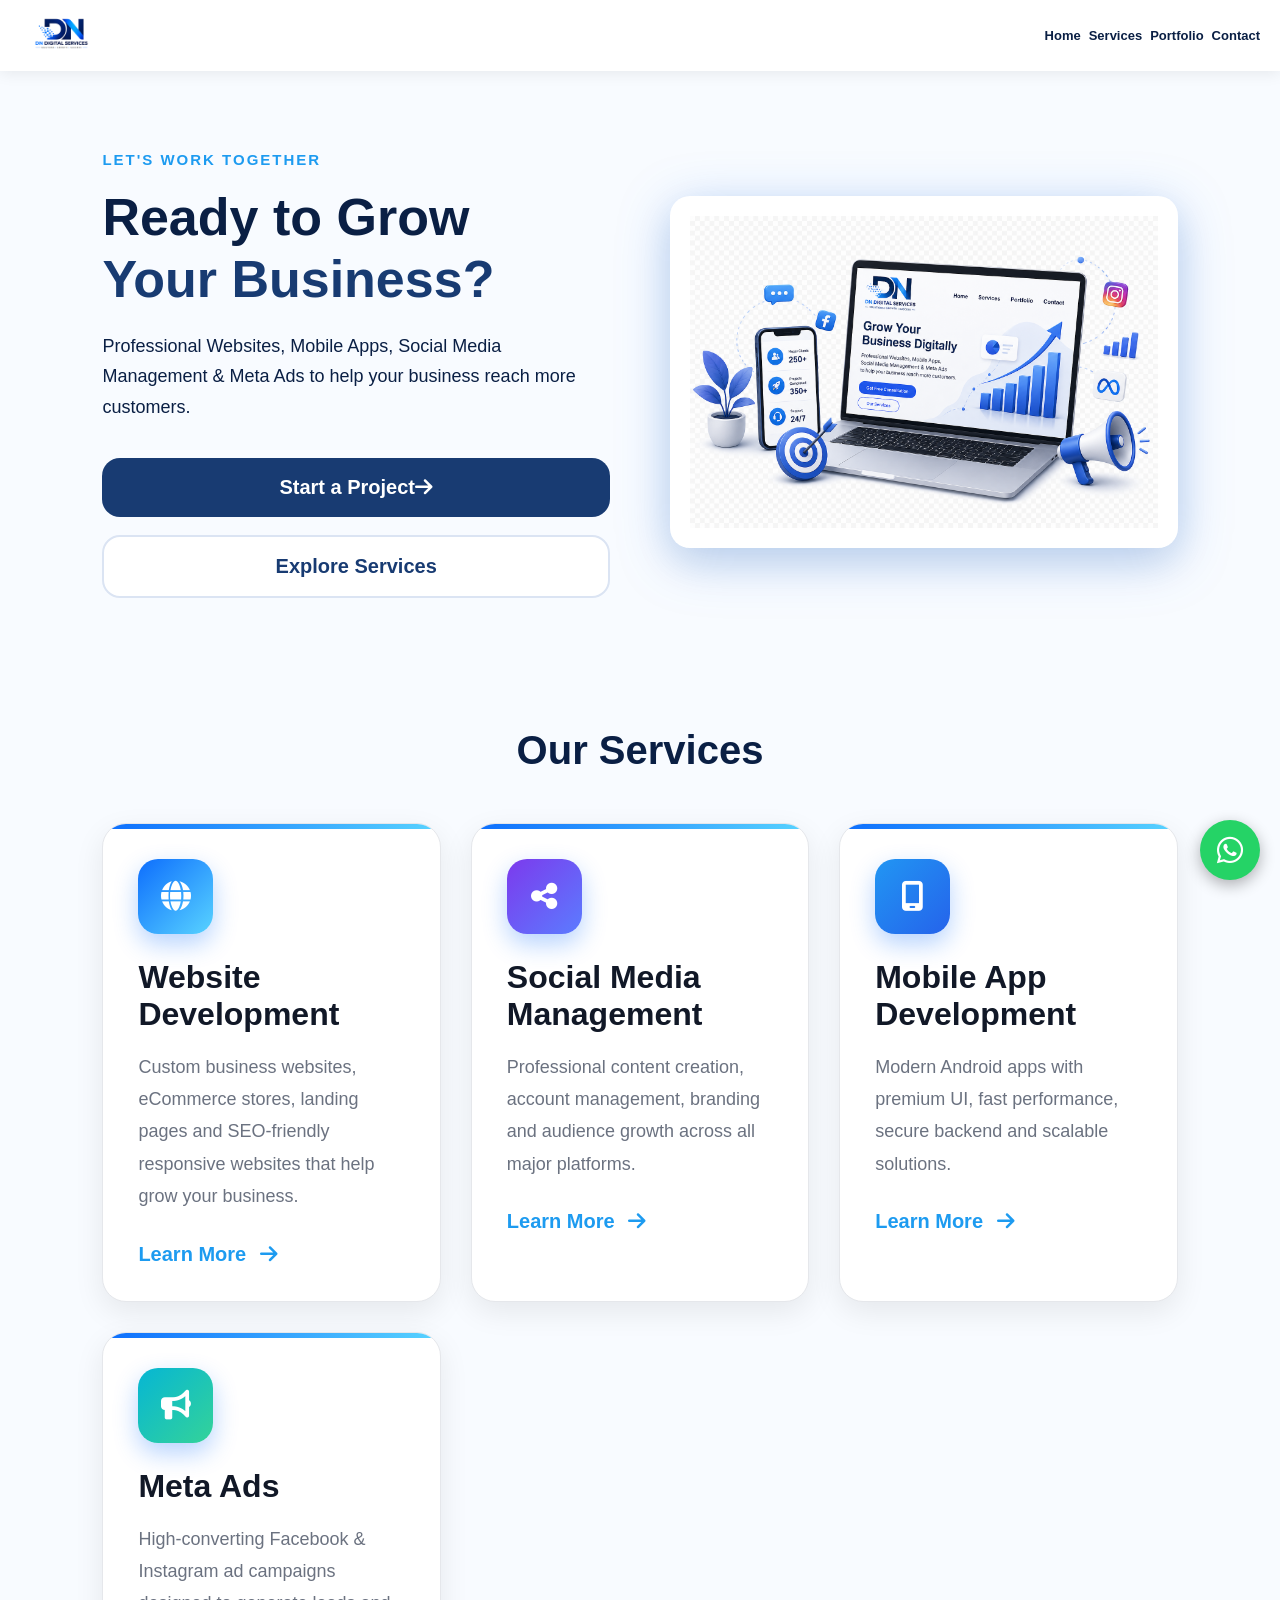
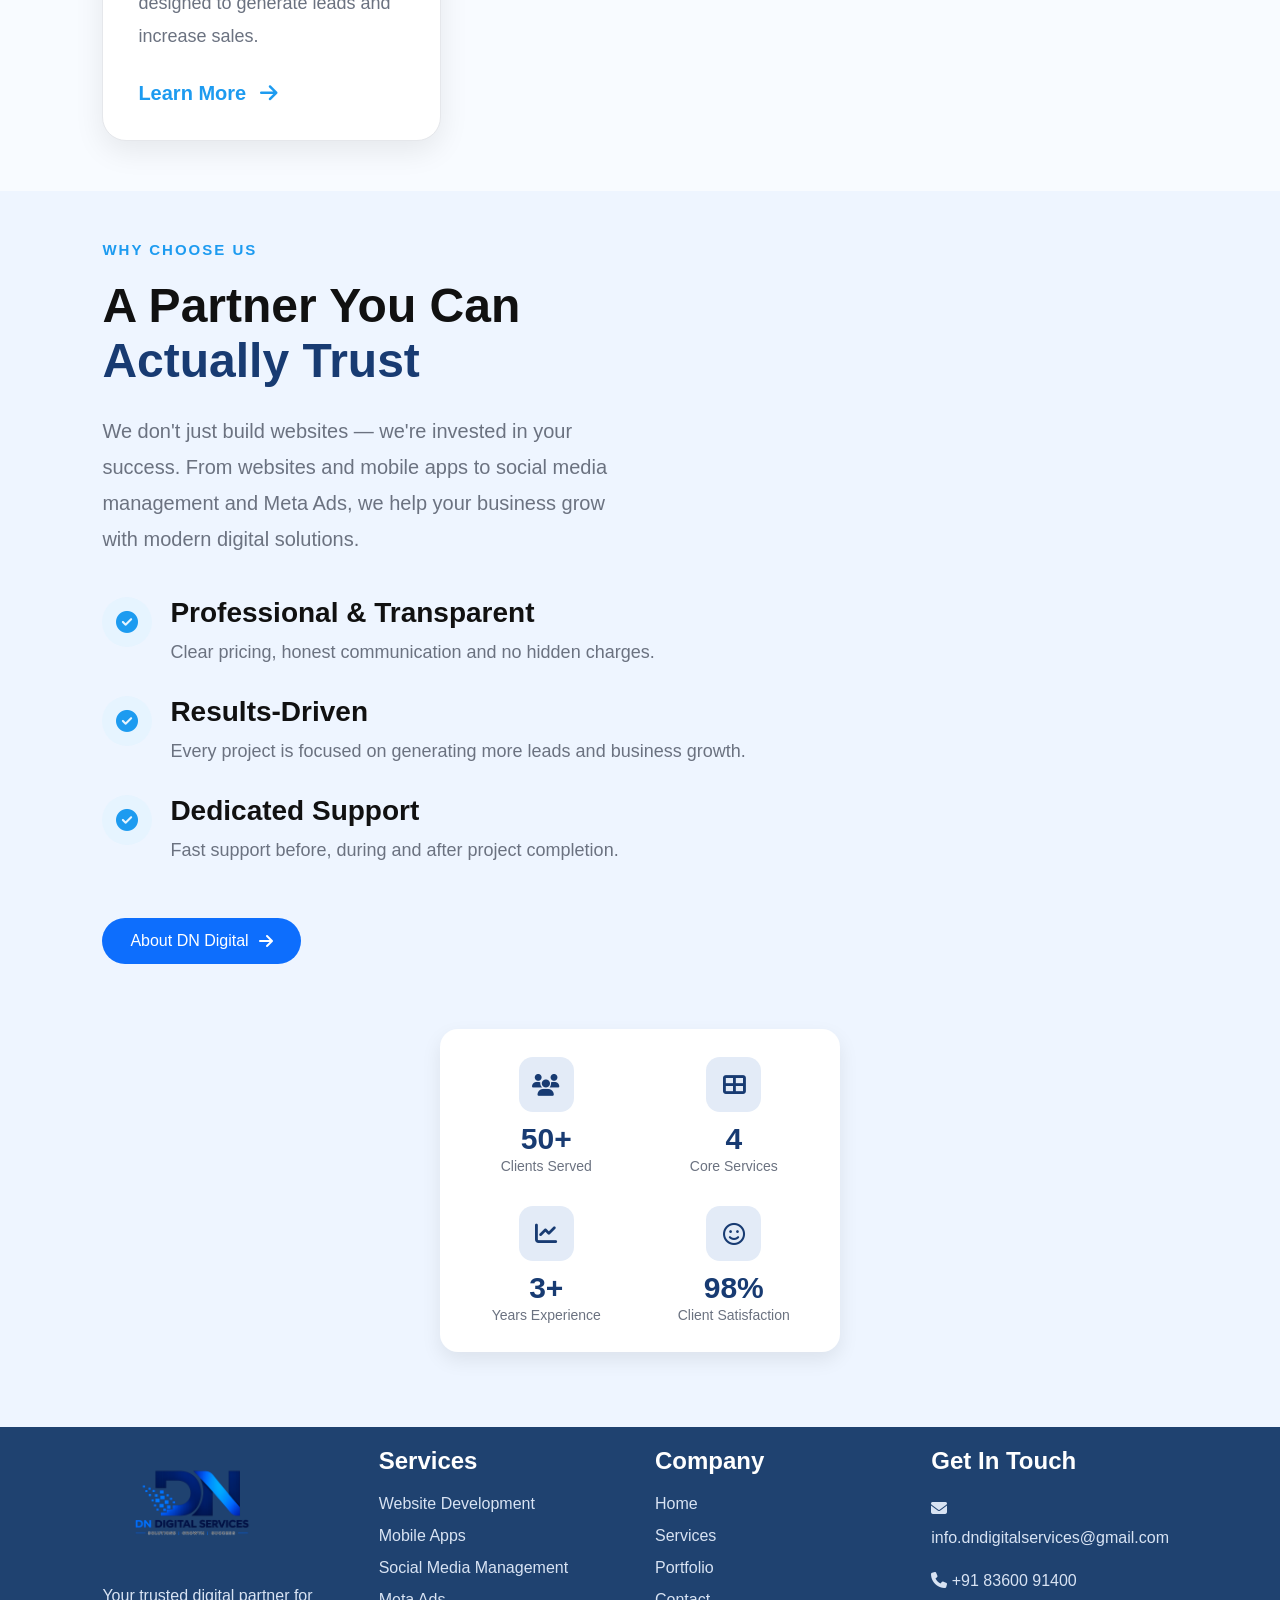
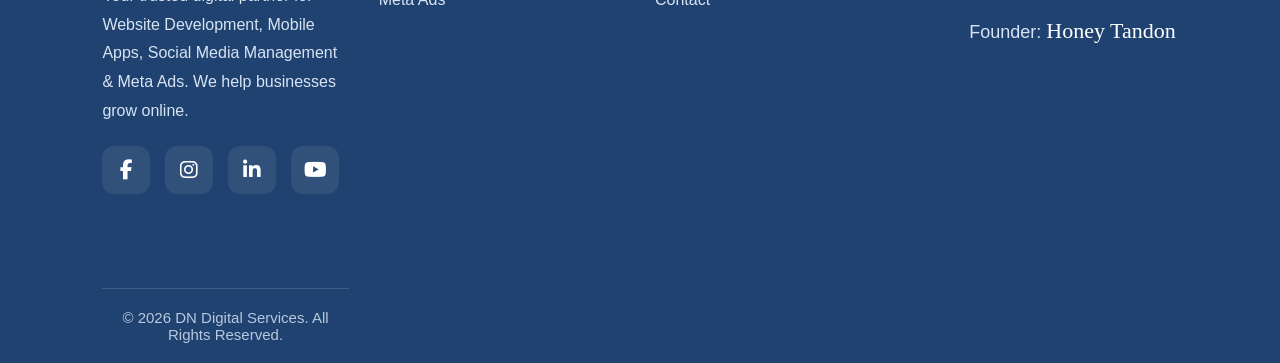
==== index.html @ e61c051f "Update index.html" ====
<!DOCTYPE html>
<html lang="en">
<head>
<meta charset="UTF-8">
<meta name="viewport" content="width=device-width, initial-scale=1.0">
<title>DN Digital Services</title>

<link rel="stylesheet" href="https://cdnjs.cloudflare.com/ajax/libs/font-awesome/6.5.1/css/all.min.css">
<link rel="stylesheet" href="style.css">

</head>

<body>

<header>
<div class="logo">
<img src="logo.PNG" alt="DN Digital Services">
</div>

<nav>
<a href="#">Home</a>
<a href="#services">Services</a>
<a href="#portfolio">Portfolio</a>
<a href="#contact">Contact</a>
</nav>
</header>

<section class="hero">

<div class="hero-text">

<span class="hero-tag">LET'S WORK TOGETHER</span>

<h1>Ready to Grow <br><span>Your Business?</span></h1>

<p>
Professional Websites, Mobile Apps,
Social Media Management & Meta Ads
to help your business reach more customers.
</p>

<div class="hero-buttons">
<a href="#contact" class="btn">Start a Project <i class="fas fa-arrow-right"></i></a>
<a href="#services" class="btn btn-outline">
    Explore Services
</a>
</div>

</div>

<div class="hero-image">
<img src="hero.PNG" alt="DN Digital Services">
</div>

</section>

<section class="section" id="services">

<h2 class="section-title">Our Services</h2>

<div class="services">

<div class="service-card">
<div class="icon-box"><i class="fas fa-globe"></i></div>
<h3>Website Development</h3>
<p>
Custom business websites, eCommerce stores, landing pages and SEO-friendly responsive websites that help grow your business.
</p>
<a href="#">Learn More <i class="fas fa-arrow-right"></i></a>
</div>

<div class="service-card">
<div class="icon-box purple"><i class="fas fa-share-nodes"></i></div>
<h3>Social Media Management</h3>
<p>
Professional content creation, account management, branding and audience growth across all major platforms.
</p>
<a href="#">Learn More <i class="fas fa-arrow-right"></i></a>
</div>

<div class="service-card">
<div class="icon-box blue"><i class="fas fa-mobile-screen"></i></div>
<h3>Mobile App Development</h3>
<p>
Modern Android apps with premium UI, fast performance, secure backend and scalable solutions.
</p>
<a href="#">Learn More <i class="fas fa-arrow-right"></i></a>
</div>

<div class="service-card">
<div class="icon-box green"><i class="fas fa-bullhorn"></i></div>
<h3>Meta Ads</h3>
<p>
High-converting Facebook & Instagram ad campaigns designed to generate leads and increase sales.
</p>
<a href="#">Learn More <i class="fas fa-arrow-right"></i></a>
</div>

</div>
</section>

<section class="section why">

<p class="why-tag">WHY CHOOSE US</p>

<h2 class="why-heading">
A&nbsp;Partner&nbsp;You&nbsp;Can<br>
<span>Actually Trust</span>
</h2>

<p class="why-text">
We don't just build websites — we're invested in your success.
From websites and mobile apps to social media management and Meta Ads,
we help your business grow with modern digital solutions.
</p>

<div class="why-item">
    <div class="why-icon"><i class="fas fa-check-circle"></i></div>
    <div>
        <h3>Professional & Transparent</h3>
        <p>Clear pricing, honest communication and no hidden charges.</p>
    </div>
</div>

<div class="why-item">
    <div class="why-icon"><i class="fas fa-check-circle"></i></div>
    <div>
        <h3>Results-Driven</h3>
        <p>Every project is focused on generating more leads and business growth.</p>
    </div>
</div>

<div class="why-item">
    <div class="why-icon"><i class="fas fa-check-circle"></i></div>
    <div>
        <h3>Dedicated Support</h3>
        <p>Fast support before, during and after project completion.</p>
    </div>
</div>

<a href="about.html" class="btn about-btn">
    About DN Digital <i class="fas fa-arrow-right"></i>
</a>
<section class="stats-section">

<div class="stat-card">
    <div class="stat-icon"><i class="fas fa-users"></i></div>
    <h2>50+</h2>
    <p>Clients Served</p>
</div>

<div class="stat-card">
    <div class="stat-icon"><i class="fas fa-th-large"></i></div>
    <h2>4</h2>
    <p>Core Services</p>
</div>

<div class="stat-card">
    <div class="stat-icon"><i class="fas fa-chart-line"></i></div>
    <h2>3+</h2>
    <p>Years Experience</p>
</div>

<div class="stat-card">
    <div class="stat-icon"><i class="far fa-smile"></i></div>
    <h2>98%</h2>
    <p>Client Satisfaction</p>
</div>

</section>

</section>

<footer class="footer">

<div class="footer-container">

<div class="footer-box">
<img src="logo.PNG" alt="DN Digital Services" class="footer-logo">

<p>
Your trusted digital partner for Website Development,
Mobile Apps, Social Media Management & Meta Ads.
We help businesses grow online.
</p>

<div class="social-icons">
<a href="https://facebook.com/yourpage" target="_blank"><i class="fab fa-facebook-f"></i></a>
<a href="https://instagram.com/official.dndigitalservices" target="_blank"><i class="fab fa-instagram"></i></a>
<a href="https://linkedin.com/" target="_blank"><i class="fab fa-linkedin-in"></i></a>
<a href="https://youtube.com/" target="_blank"><i class="fab fa-youtube"></i></a>
</div>
</div>

<div class="footer-box">
<h3>Services</h3>
<a href="#services">Website Development</a>
<a href="#services">Mobile Apps</a>
<a href="#services">Social Media Management</a>
<a href="#services">Meta Ads</a>
</div>

<div class="footer-box">
<h3>Company</h3>
<a href="#">Home</a>
<a href="#services">Services</a>
<a href="#">Portfolio</a>
<a href="#contact">Contact</a>
</div>

<div class="footer-box">
<h3>Get In Touch</h3>

<p><i class="fas fa-envelope"></i> info.dndigitalservices@gmail.com</p>

<p><i class="fas fa-phone"></i> +91 83600 91400</p>
<p style="margin:6px 0 0 38px;font-size:18px;color:#d8e3f3;">
    Founder:
    <span style="font-family:'Great Vibes',cursive;font-size:22px;color:#ffffff;">
        Honey Tandon
    </span>
</p>

</div>

<div class="footer-bottom">
© 2026 DN Digital Services. All Rights Reserved.
</div>

</footer>
<!-- WhatsApp Floating Button -->
<a href="https://wa.me/918360091400" class="whatsapp" target="_blank">
    <i class="fab fa-whatsapp"></i>
</a>

<!-- JavaScript File -->
<script src="script.js"></script>

</body>
</html>
---- style.css ----
*{
margin:0;
padding:0;
box-sizing:border-box;
font-family:Arial,sans-serif;
scroll-behavior:smooth;
}

body{
background:#f8fbff;
color:#0a1f44;
overflow-x:hidden;
}

header{
    position:sticky;
    top:0;
    background:#fff;
    padding:8px 20px;
    display:flex;
    justify-content:space-between;
    align-items:center;
    box-shadow:0 2px 15px rgba(0,0,0,.08);
    z-index:1000;
}

.logo{
font-size:28px;
font-weight:bold;
color:#0d6efd;
}

.logo img{
    height:55px;
    width:auto;
    display:block;
}


nav{
    display:flex;
    align-items:center;
}

nav a{
    text-decoration:none;
    margin-left:8px;
    color:#0a1f44;
    font-weight:600;
    font-size:13px;
}

nav a:hover{
color:#0d6efd;
}

.hero{
    padding:80px 8%;
    display:flex;
    align-items:center;
    justify-content:space-between;
    gap:60px;
}

.hero-text{
flex:1;
}

.hero-text h1{
font-size:52px;
margin-bottom:20px;
line-height:1.2;
}

.hero-text p{
font-size:18px;
line-height:1.7;
margin-bottom:30px;
}

.btn{
display:inline-block;
padding:14px 28px;
background:#0d6efd;
color:white;
text-decoration:none;
border-radius:30px;
margin-right:10px;
transition:.3s;
}

.btn:hover{
transform:translateY(-3px);
box-shadow:0 10px 20px rgba(13,110,253,.3);
}

.hero-image{
flex:1;
text-align:center;
}

.hero-image img{
width:100%;
max-width:600px;
border-radius:20px;
background:#fff;
padding:20px;
box-shadow:0 15px 40px rgba(0,0,0,.08);
filter:drop-shadow(0 10px 25px rgba(13,110,253,.25));
}

.section{
padding:50px 8%;
}

.section-title{
text-align:center;
font-size:40px;
margin-bottom:50px;
}

.services{
display:grid;
grid-template-columns:repeat(auto-fit,minmax(250px,1fr));
gap:25px;
}

.card{
background:#fff;
padding:30px;
border-radius:20px;
box-shadow:0 5px 15px rgba(0,0,0,.08);
transition:.3s;
}

.card:hover{
transform:translateY(-10px);
box-shadow:0 15px 30px rgba(13,110,253,.15);
}

.card i{
font-size:40px;
color:#0d6efd;
margin-bottom:15px;
}

.why{
background:#eef5ff;
}

.features{
display:grid;
grid-template-columns:repeat(auto-fit,minmax(250px,1fr));
gap:20px;
}

.feature{
background:white;
padding:20px;
border-radius:15px;
box-shadow:0 3px 10px rgba(0,0,0,.05);
}

.contact{
background:linear-gradient(135deg,#0d6efd,#00b4ff);
color:white;
text-align:center;
padding:80px 20px;
}

.contact h2{
margin-bottom:20px;
font-size:42px;
}

.contact p{
margin:12px 0;
font-size:20px;
}

footer{
background:#0a1f44;
color:white;
text-align:center;
padding:30px;
}

.whatsapp{
position:fixed;
right:20px;
bottom:20px;
width:60px;
height:60px;
background:#25D366;
border-radius:50%;
display:flex;
align-items:center;
justify-content:center;
font-size:30px;
color:white;
text-decoration:none;
box-shadow:0 5px 15px rgba(0,0,0,.3);
z-index:999;
}

@media(max-width:768px){

header{
flex-direction:row;
}

.hero{
    flex-direction:column;
    text-align:center;
    gap:30px;
    padding:50px 20px;
}

.hero-text h1{
font-size:38px;
}

nav{
display:flex;
flex-wrap:wrap;
justify-content:center;
}

nav a{
margin:8px;
}

.section-title{
font-size:32px;
}

.contact h2{
font-size:32px;
}
}

/* ===== Premium Footer ===== */

.footer{
    background:#1f4270;
    color:#d8e3f3;
    padding:20px 8% 20px;
}

.footer-container{
    display:grid;
    grid-template-columns:repeat(auto-fit,minmax(240px,1fr));
    gap:40px;
    text-align:left;
    align-items:start;
}

.footer-logo{
    width:180px;
    display:block;
    margin:0 0 10px 0;
}
.footer-box{
    text-align:left;
}
.footer-box p{
line-height:1.8;
margin-bottom:15px;
}

.footer-box h3{
color:#fff;
margin-bottom:20px;
font-size:24px;
text-align:left;
}

.footer-box a{
display:block;
color:#d8e3f3;
text-decoration:none;
margin-bottom:14px;
transition:.3s;
}

.footer-box a:hover{
color:#4da3ff;
padding-left:6px;
}

.social-icons{
display:flex;
gap:15px;
margin-top:20px;
}

.social-icons a{
width:48px;
height:48px;
background:rgba(255,255,255,.08);
border-radius:12px;
display:flex;
align-items:center;
justify-content:center;
font-size:20px;
color:#fff;
}

.footer-btn{
display:inline-block !important;
margin-top:20px;
padding:14px 28px;
background:#1e90ff;
color:#fff !important;
border-radius:10px;
text-decoration:none;
font-weight:bold;
}

.footer-bottom{
border-top:1px solid rgba(255,255,255,.15);
margin-top:50px;
padding-top:20px;
text-align:center;
font-size:15px;
color:#b8c8dd;
}

@media(max-width:768px){

.footer{
    padding:20px 25px 30px;
}
}

.footer-logo{
    width:180px;
    display:block;
    margin:0 0 15px 0;
}
.footer-container{
gap:30px;
}

}

.footer-box p{
    max-width:600px;
    margin:10px auto;
    line-height:1.8;
}

.social-icons a:hover{
    background:#0d6efd;
    transform:translateY(-5px);
    transition:.3s;
}

.services{
display:grid;
grid-template-columns:repeat(auto-fit,minmax(280px,1fr));
gap:30px;
margin-top:40px;
}

.service-card{
background:#fff;
border-radius:24px;
padding:35px;
border:1px solid #e5e7eb;
box-shadow:0 10px 30px rgba(0,0,0,.08);
transition:.35s;
position:relative;
overflow:hidden;
}

.service-card::before{
content:"";
position:absolute;
top:0;
left:0;
width:100%;
height:5px;
background:linear-gradient(90deg,#0d6efd,#58d3ff);
}

.service-card:hover{
transform:translateY(-8px);
box-shadow:0 20px 40px rgba(0,0,0,.15);
}

.icon-box{
width:75px;
height:75px;
border-radius:20px;
display:flex;
align-items:center;
justify-content:center;
font-size:30px;
color:#fff;
background:linear-gradient(135deg,#0d6efd,#58d3ff);
box-shadow:0 10px 25px rgba(13,110,253,.3);
margin-bottom:25px;
}

.icon-box.purple{
background:linear-gradient(135deg,#7c3aed,#5b7cff);
}

.icon-box.blue{
background:linear-gradient(135deg,#2196f3,#2563eb);
}

.icon-box.green{
background:linear-gradient(135deg,#06b6d4,#34d399);
}

.service-card h3{
font-size:32px;
margin-bottom:18px;
color:#111827;
}

.service-card p{
font-size:18px;
line-height:1.8;
color:#6b7280;
margin-bottom:30px;
}

.service-card a{
color:#1d9bf0;
font-weight:700;
font-size:20px;
text-decoration:none;
}

.service-card a i{
margin-left:8px;
transition:.3s;
}

.service-card:hover a i{
margin-left:15px;
}

@media(max-width:768px){

.service-card{
padding:28px;
}

.service-card h3{
font-size:24px;
}

.service-card p{
font-size:16px;
}

.icon-box{
width:65px;
height:65px;
font-size:26px;
}

}

.hero-tag{
display:inline-block;
font-size:15px;
font-weight:700;
letter-spacing:2px;
color:#1d9bf0;
margin-bottom:18px;
text-transform:uppercase;
}

.hero-text h1 span{
color:#183b72;
}

.hero-buttons{
display:flex;
flex-direction:column;
gap:18px;
margin-top:35px;
width:100%;
}

.hero-buttons .btn,
.hero-buttons .btn-outline{
display:flex;
align-items:center;
justify-content:center;
width:100%;
padding:18px 25px;
border-radius:18px;
font-size:20px;
font-weight:700;
text-decoration:none;
}

.hero-buttons .btn{
background:#183b72;
color:#fff;
}

.hero-buttons .btn:hover{
background:#102c58;
}

.hero-buttons .btn-outline{
background:#fff;
color:#183b72;
border:2px solid #dbe4f3;
}

.hero-buttons .btn-outline:hover{
background:#183b72;
color:#fff;
}

.why-tag{
display:inline-block;
font-size:15px;
font-weight:700;
letter-spacing:2px;
color:#1d9bf0;
text-transform:uppercase;
margin-bottom:20px;
}

.why-heading{
font-size:48px;
line-height:1.15;
font-weight:800;
color:#111;
margin-bottom:25px;
max-width:650px;
word-break:normal;
overflow-wrap:normal;
}

.why-heading span{
color:#183b72;
}

.why-text{
font-size:20px;
line-height:1.8;
color:#6b7280;
max-width:520px;
margin-bottom:40px;
}

.why-item{
display:flex;
align-items:flex-start;
gap:18px;
margin-bottom:28px;
}

.why-icon{
width:50px;
height:50px;
border-radius:50%;
background:#e6f4ff;
display:flex;
align-items:center;
justify-content:center;
color:#1d9bf0;
font-size:22px;
flex-shrink:0;
}

.why-item h3{
margin:0;
font-size:28px;
color:#111;
}

.why-item p{
margin:8px 0 0;
font-size:18px;
color:#6b7280;
line-height:1.7;
}

.about-btn{
margin-top:25px;
margin-bottom:40px;
display:inline-flex;
align-items:center;
gap:10px;
}

@media(max-width:768px){

.why-heading{
    font-size:32px;
    line-height:1.2;
}

 .why-heading br{
    display:none;
}
.why-heading span{
    display:block;
}
.why-text{
font-size:18px;
}

.why-item h3{
font-size:24px;
}

.why-item p{
font-size:17px;
}

.about-btn{
width:100%;
justify-content:center;
}

}

/* ===== Stats Section ===== */

.stats-section{
    display:grid;
    grid-template-columns:repeat(2,1fr);
    gap:15px;
    width:400px;
    max-width:95%;
    margin:25px auto;
    padding:20px;
    background:#fff;
    border-radius:18px;
    box-shadow:0 8px 20px rgba(0,0,0,.08);
}

.stat-card{
    text-align:center;
    padding:8px;
}

.stat-icon{
    width:55px;
    height:55px;
    margin:0 auto 10px;
    border-radius:14px;
    background:#e3ebf7;
    display:flex;
    align-items:center;
    justify-content:center;
    font-size:22px;
    color:#183b72;
}

.stat-card h2{
    font-size:30px;
    font-weight:800;
    color:#183b72;
    margin-bottom:2px;
}
.stat-card p{
    font-size:14px;
    line-height:1.2;
    color:#6b7280;
}
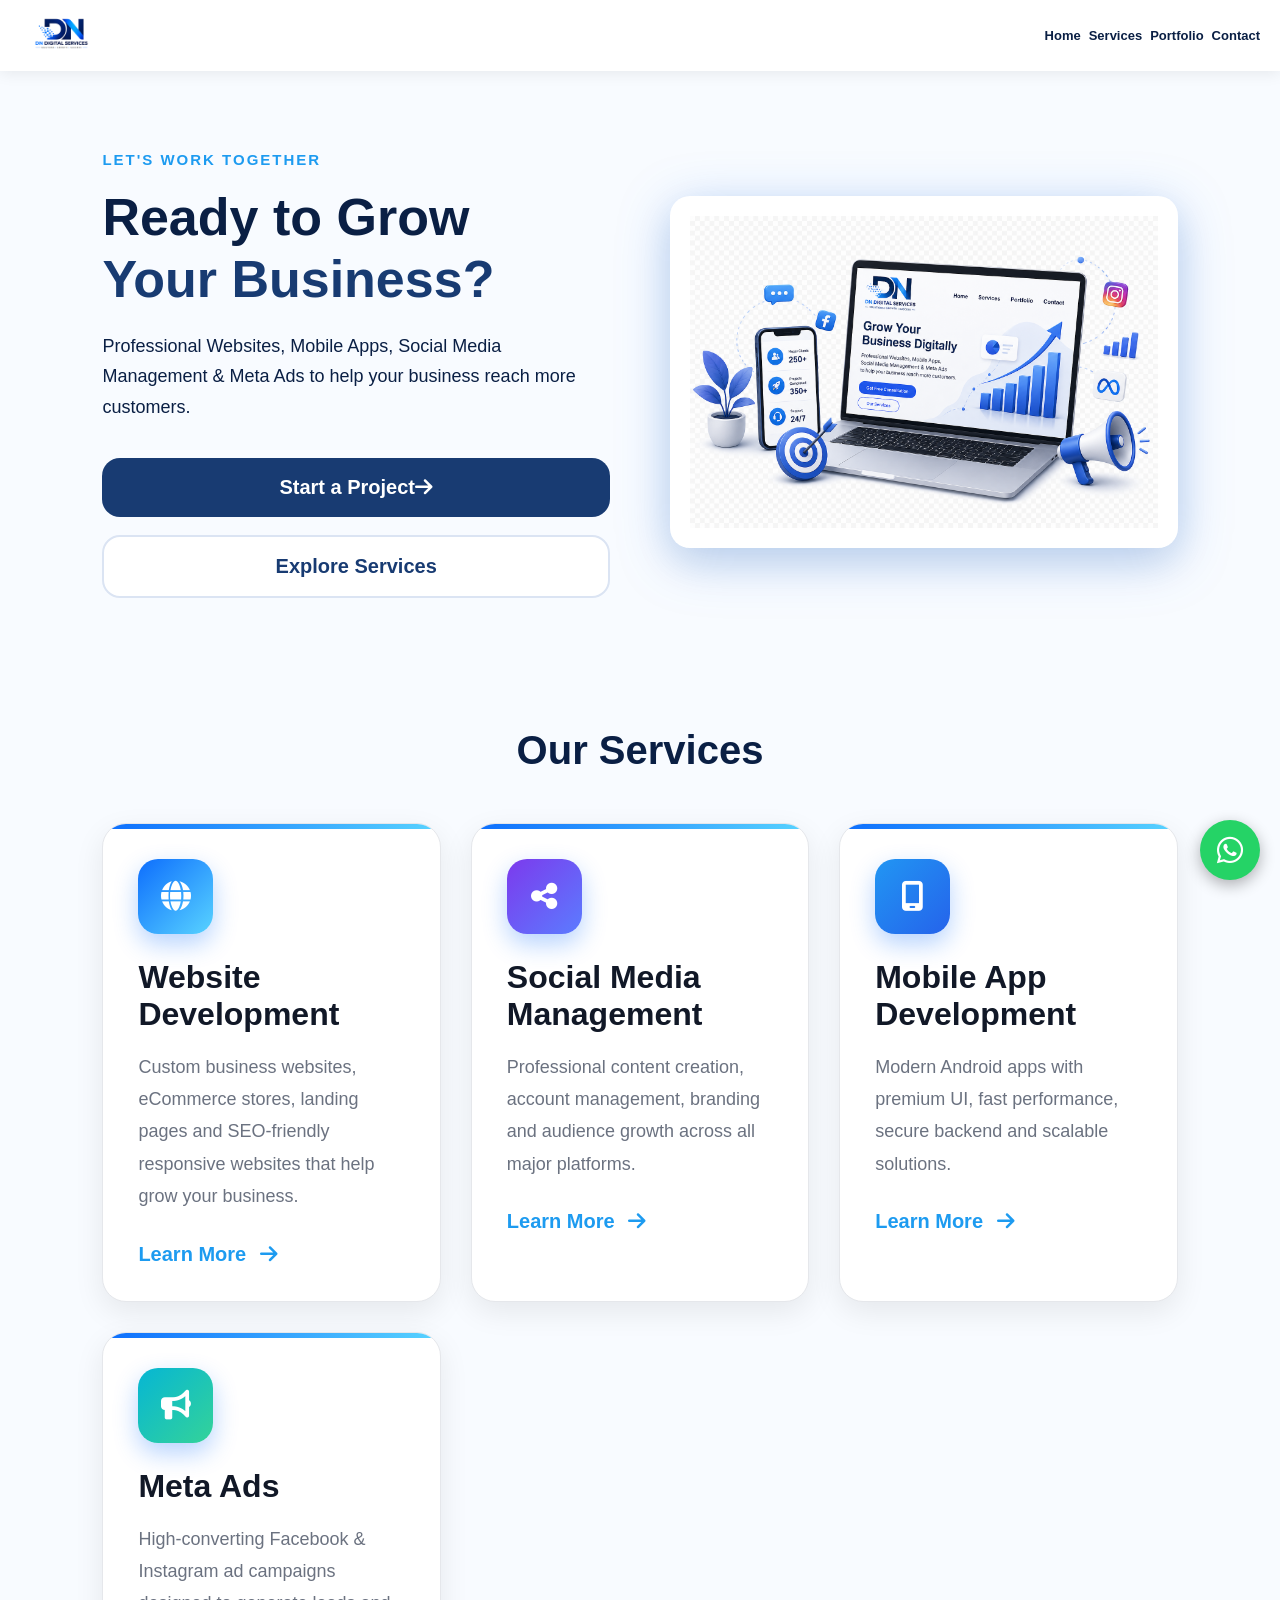
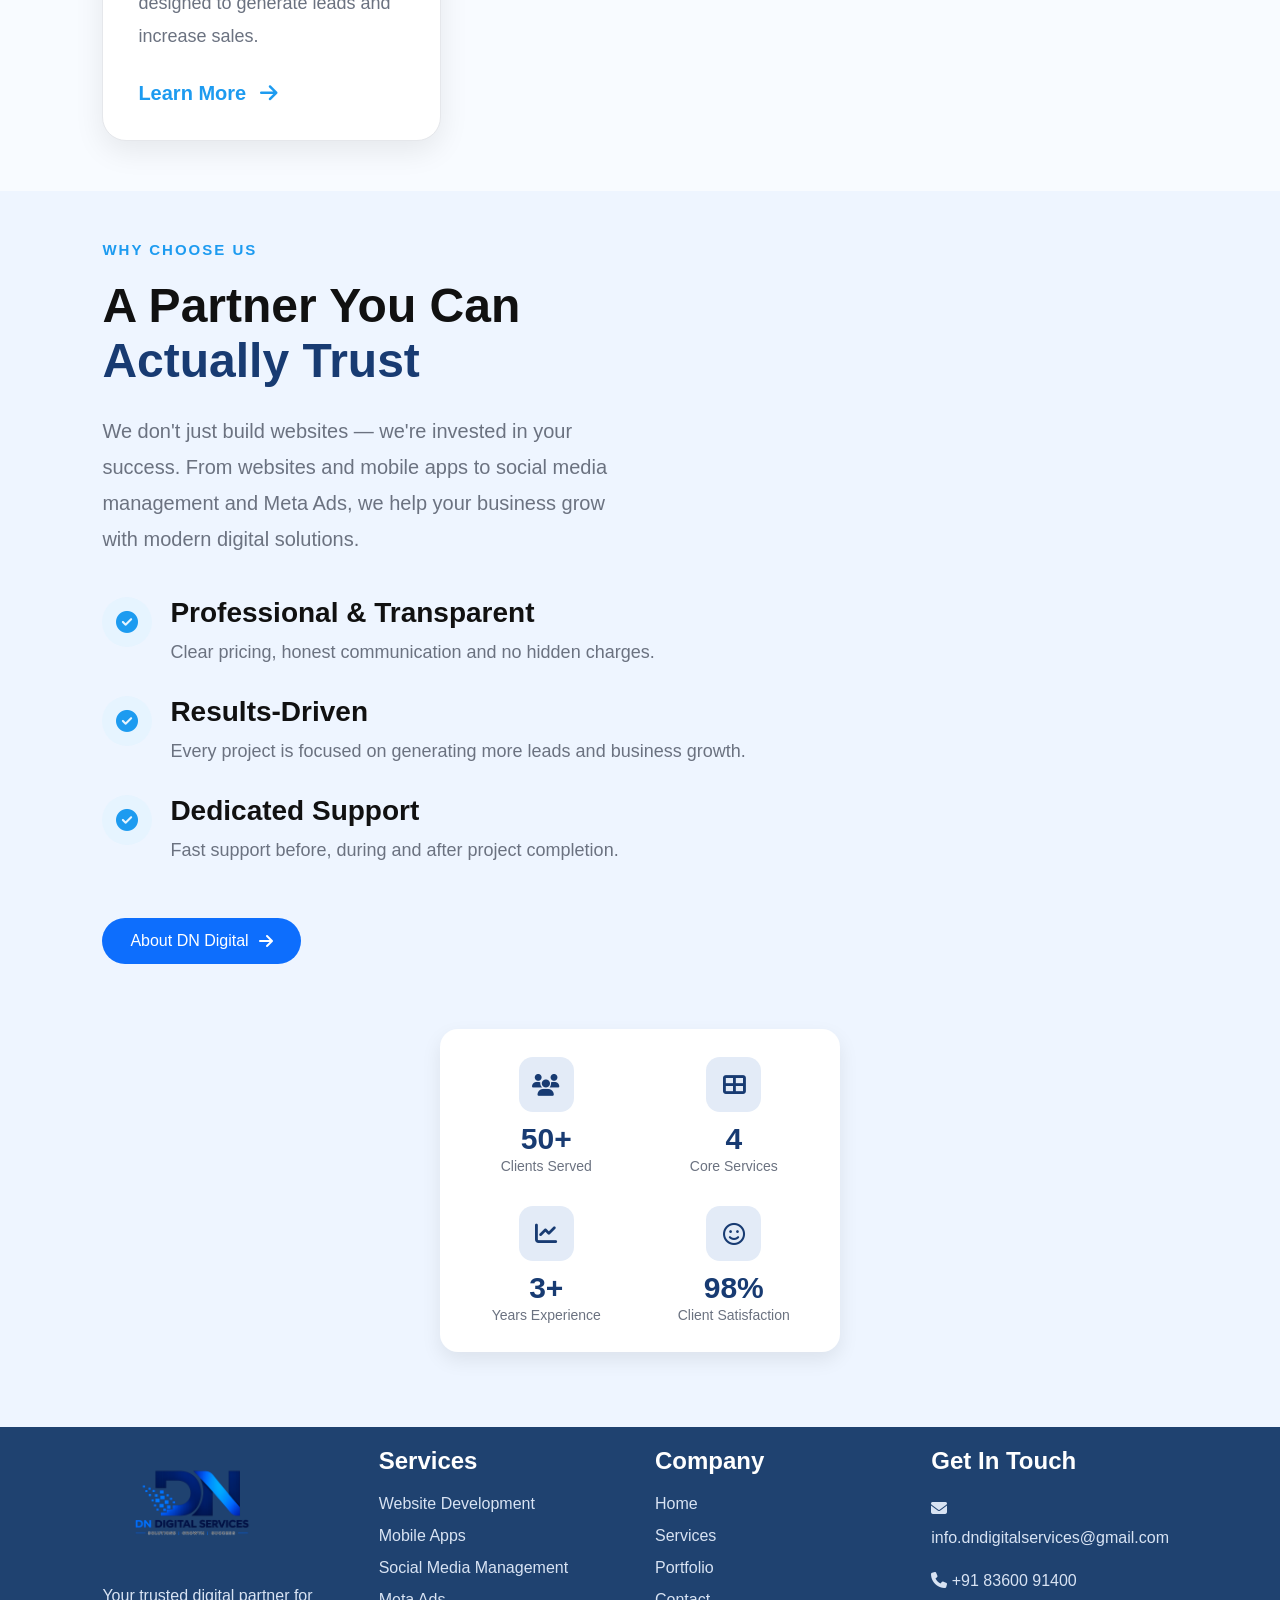
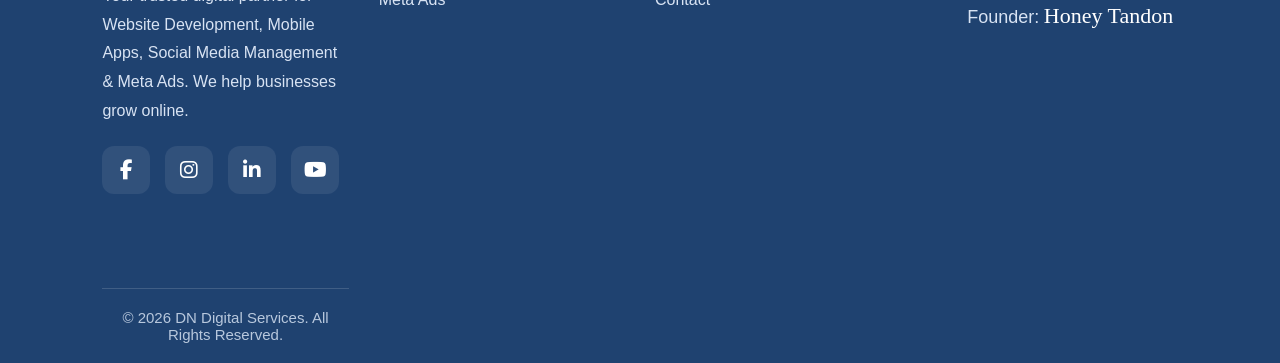
==== commit 10a6871a: "Update index.html" ====
--- a/index.html
+++ b/index.html
@@ -213,9 +213,10 @@
 
 <p><i class="fas fa-envelope"></i> info.dndigitalservices@gmail.com</p>
 
-<p><i class="fas fa-phone"></i> +91 83600 91400</p>
-<p style="margin:6px 0 0 38px;font-size:18px;color:#d8e3f3;">
-    Founder:
+<p>
+    <i class="fas fa-phone"></i> +91 83600 91400
+    <br>
+    <span style="margin-left:36px;font-size:18px;color:#d8e3f3;">Founder:</span>
     <span style="font-family:'Great Vibes',cursive;font-size:22px;color:#ffffff;">
         Honey Tandon
     </span>
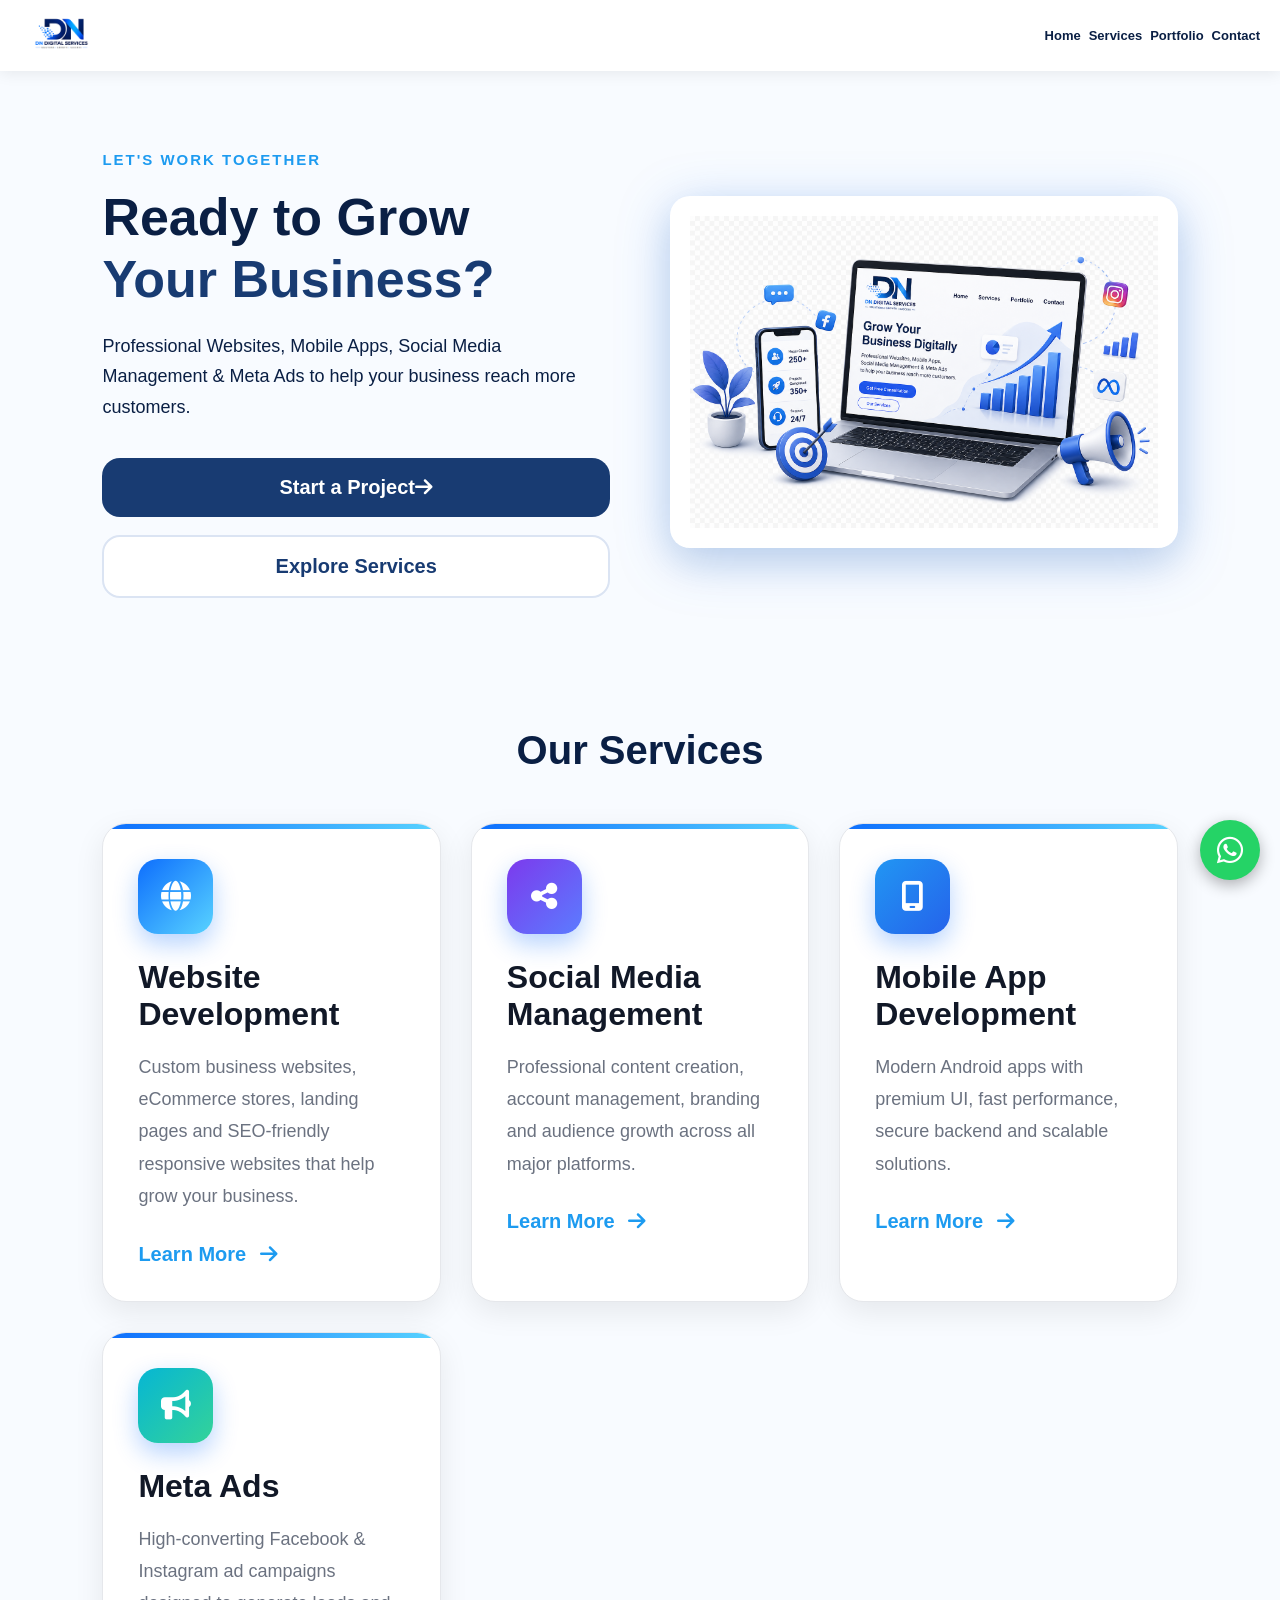
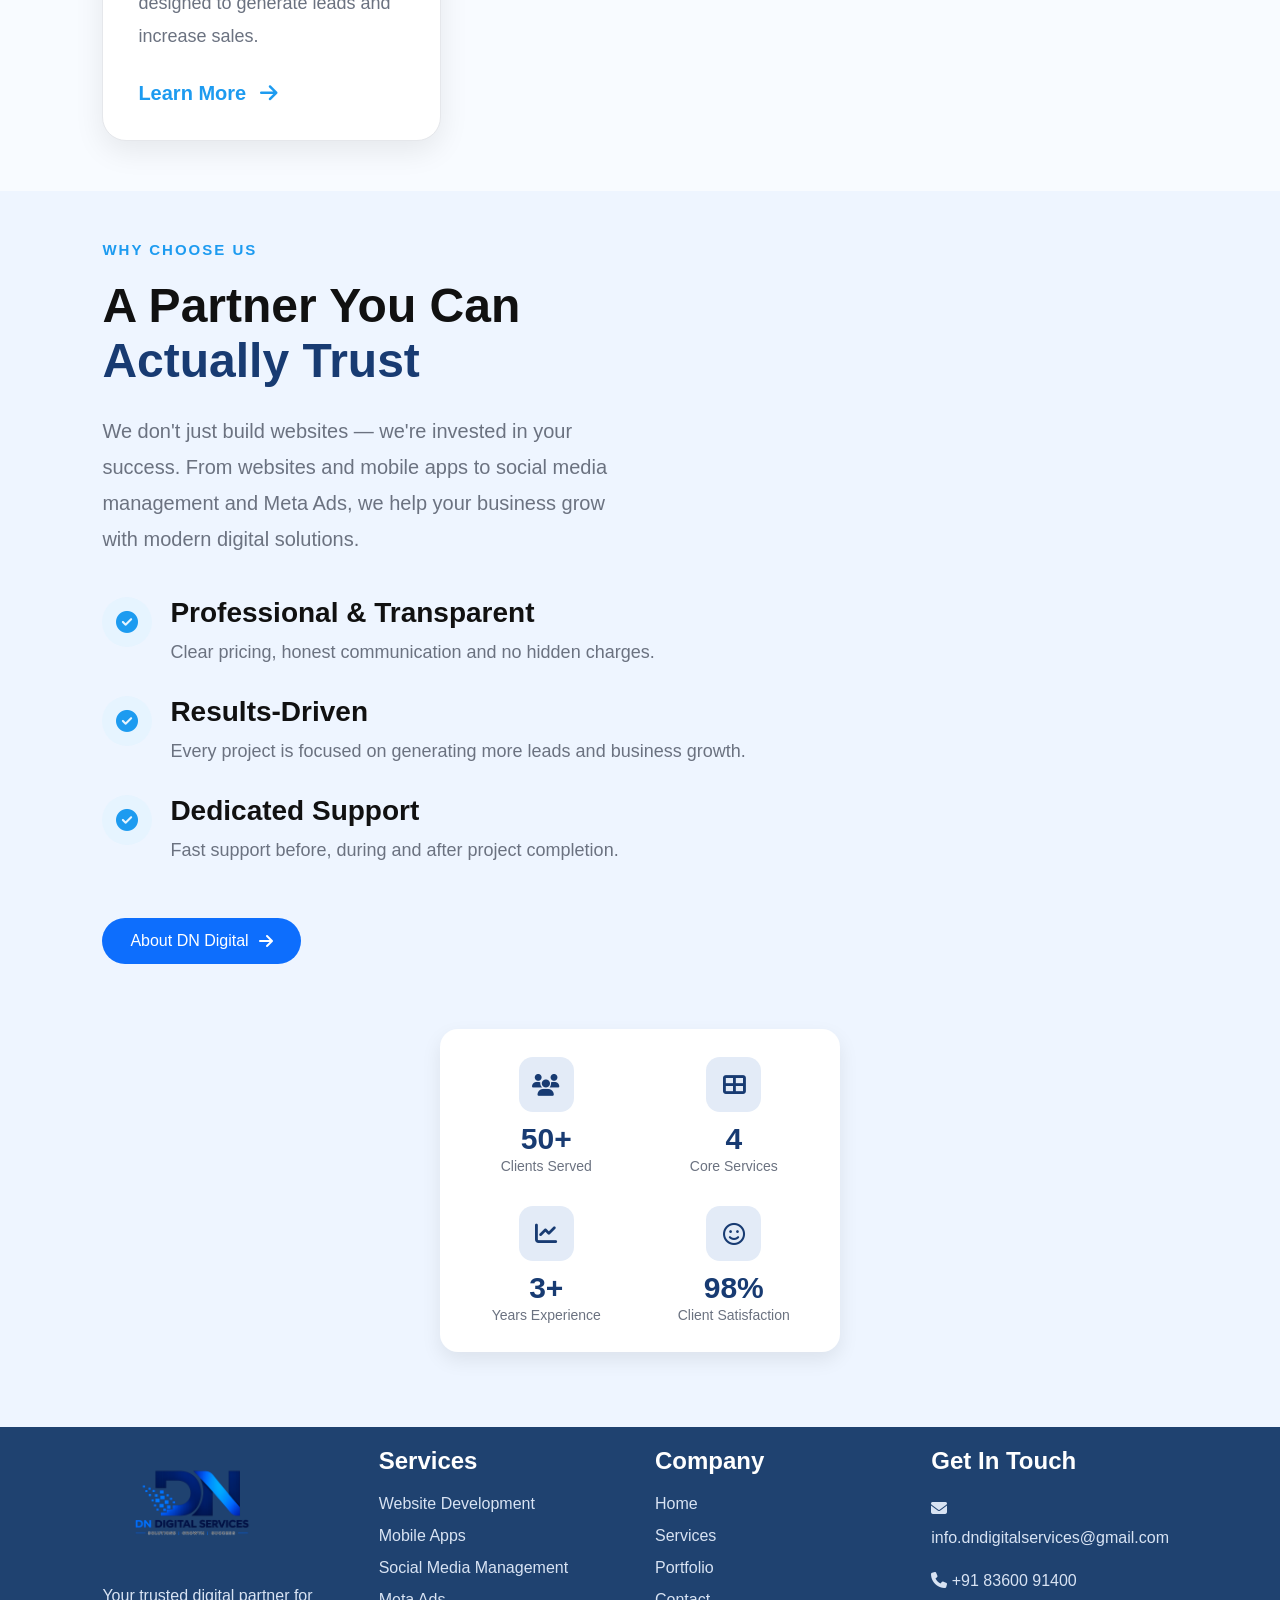
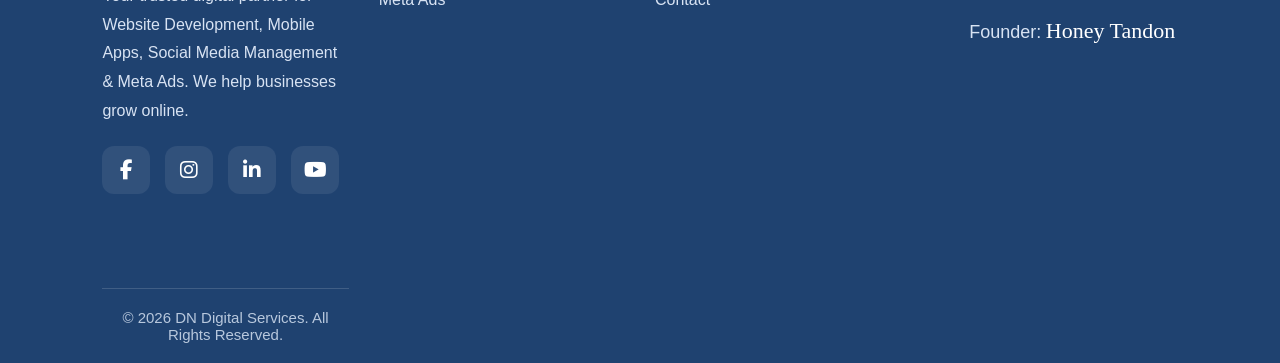
==== commit 7170e368: "Update index.html" ====
--- a/index.html
+++ b/index.html
@@ -213,10 +213,10 @@
 
 <p><i class="fas fa-envelope"></i> info.dndigitalservices@gmail.com</p>
 
-<p>
-    <i class="fas fa-phone"></i> +91 83600 91400
-    <br>
-    <span style="margin-left:36px;font-size:18px;color:#d8e3f3;">Founder:</span>
+<p><i class="fas fa-phone"></i> +91 83600 91400</p>
+
+<p style="margin:6px 0 0 38px;">
+    <span style="font-size:18px;color:#d8e3f3;">Founder:</span>
     <span style="font-family:'Great Vibes',cursive;font-size:22px;color:#ffffff;">
         Honey Tandon
     </span>
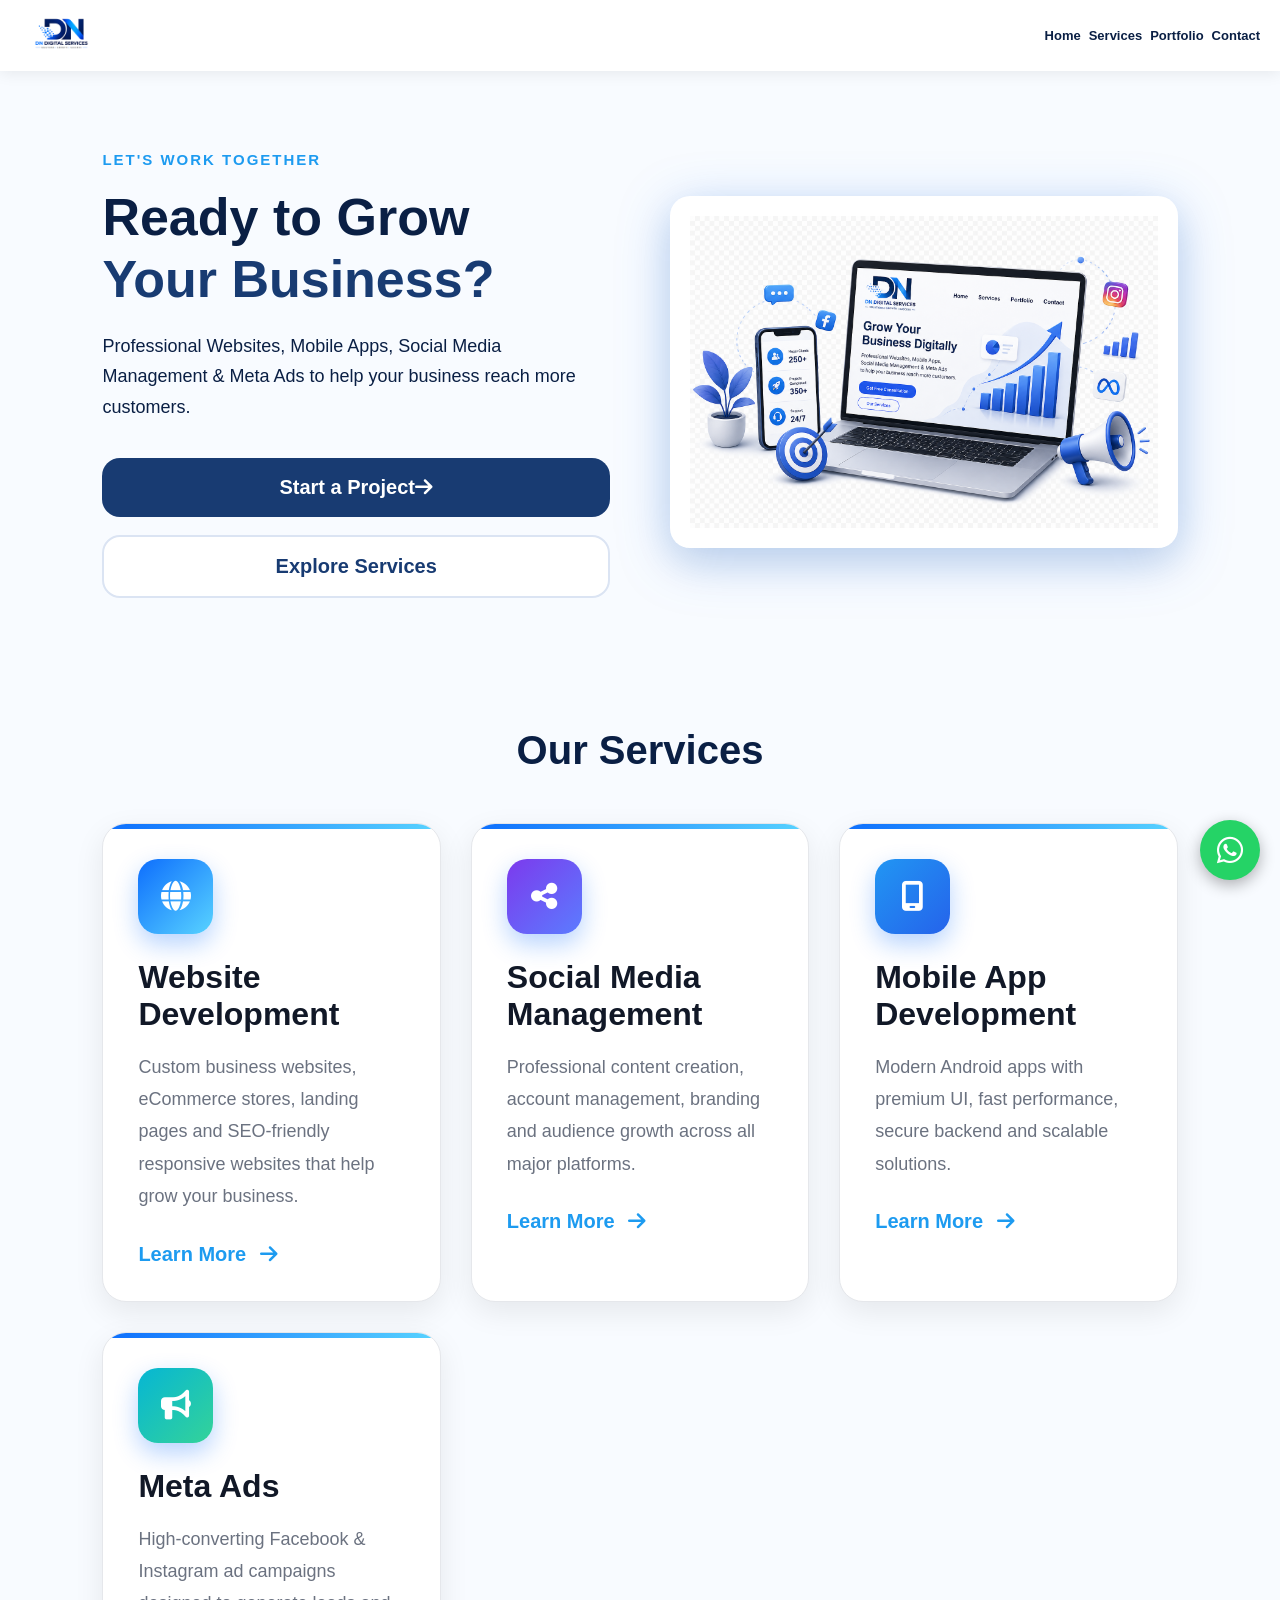
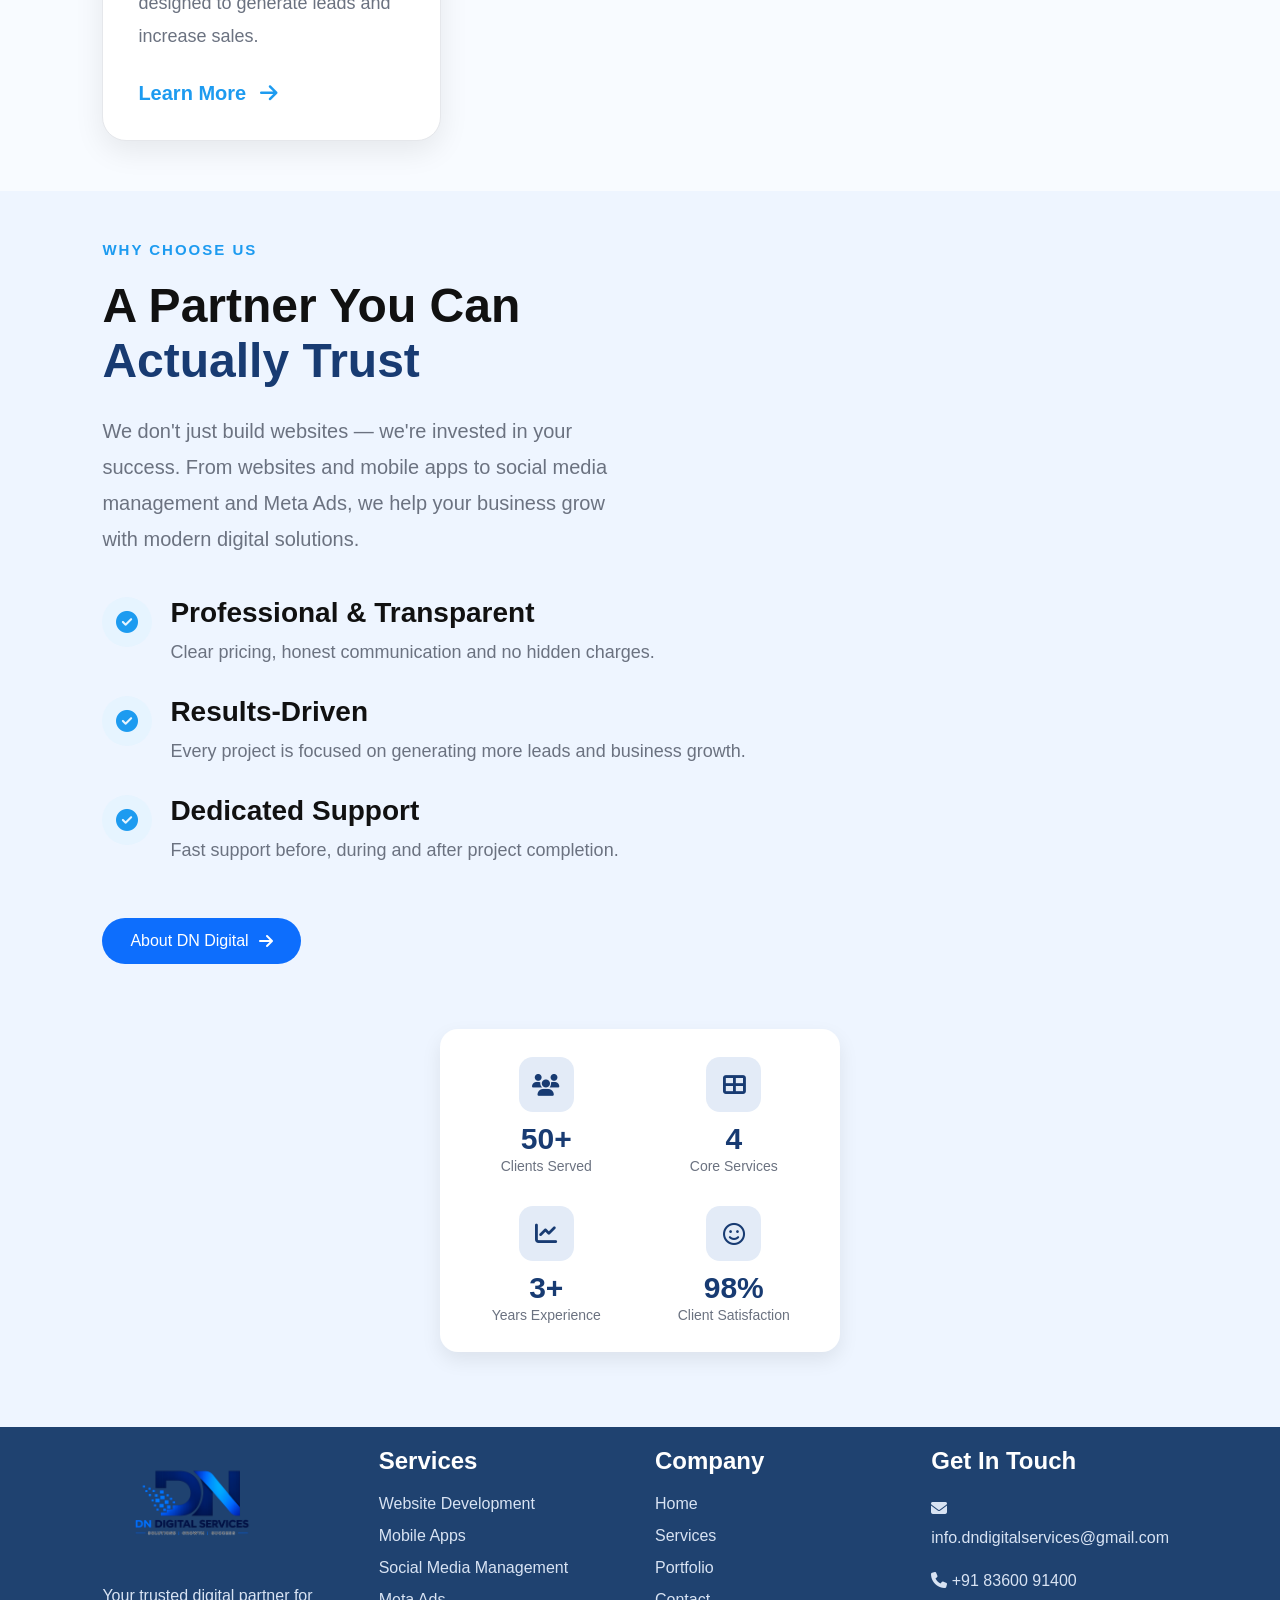
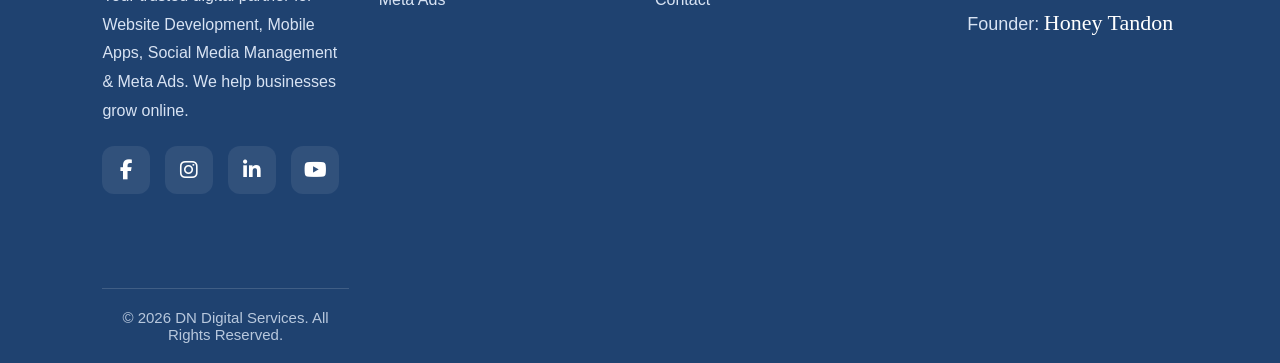
==== commit 17b75393: "Update index.html" ====
--- a/index.html
+++ b/index.html
@@ -215,13 +215,12 @@
 
 <p><i class="fas fa-phone"></i> +91 83600 91400</p>
 
-<p style="margin:6px 0 0 38px;">
+<p style="margin:-8px 0 15px 36px;text-align:left;">
     <span style="font-size:18px;color:#d8e3f3;">Founder:</span>
-    <span style="font-family:'Great Vibes',cursive;font-size:22px;color:#ffffff;">
+    <span style="font-family:'Great Vibes',cursive;font-size:22px;color:#fff;">
         Honey Tandon
-    </span>
-</p>
-
+ </span>
+</p>
 </div>
 
 <div class="footer-bottom">
--- a/style.css
+++ b/style.css
@@ -345,9 +345,9 @@
 }
 
 .footer-box p{
-    max-width:600px;
-    margin:10px auto;
     line-height:1.8;
+    margin:0 0 15px 0;
+    max-width:none;
 }
 
 .social-icons a:hover{
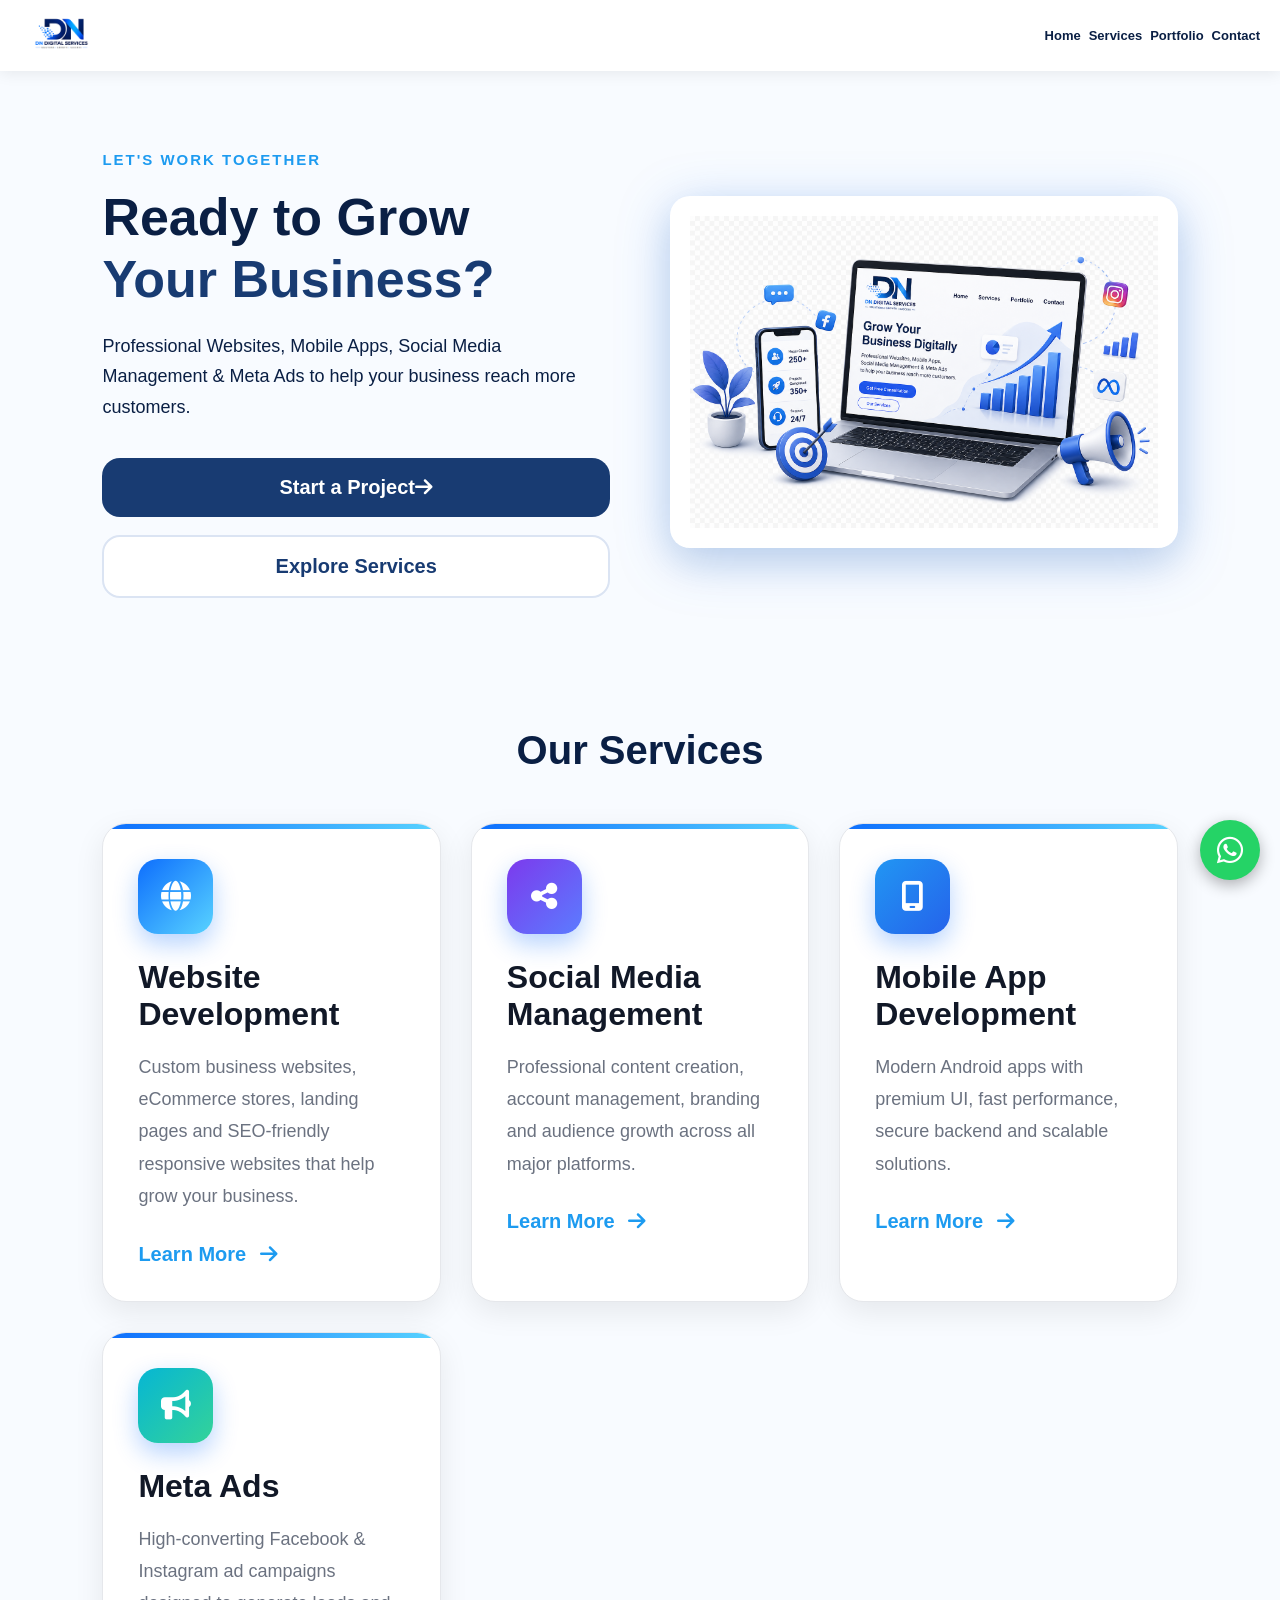
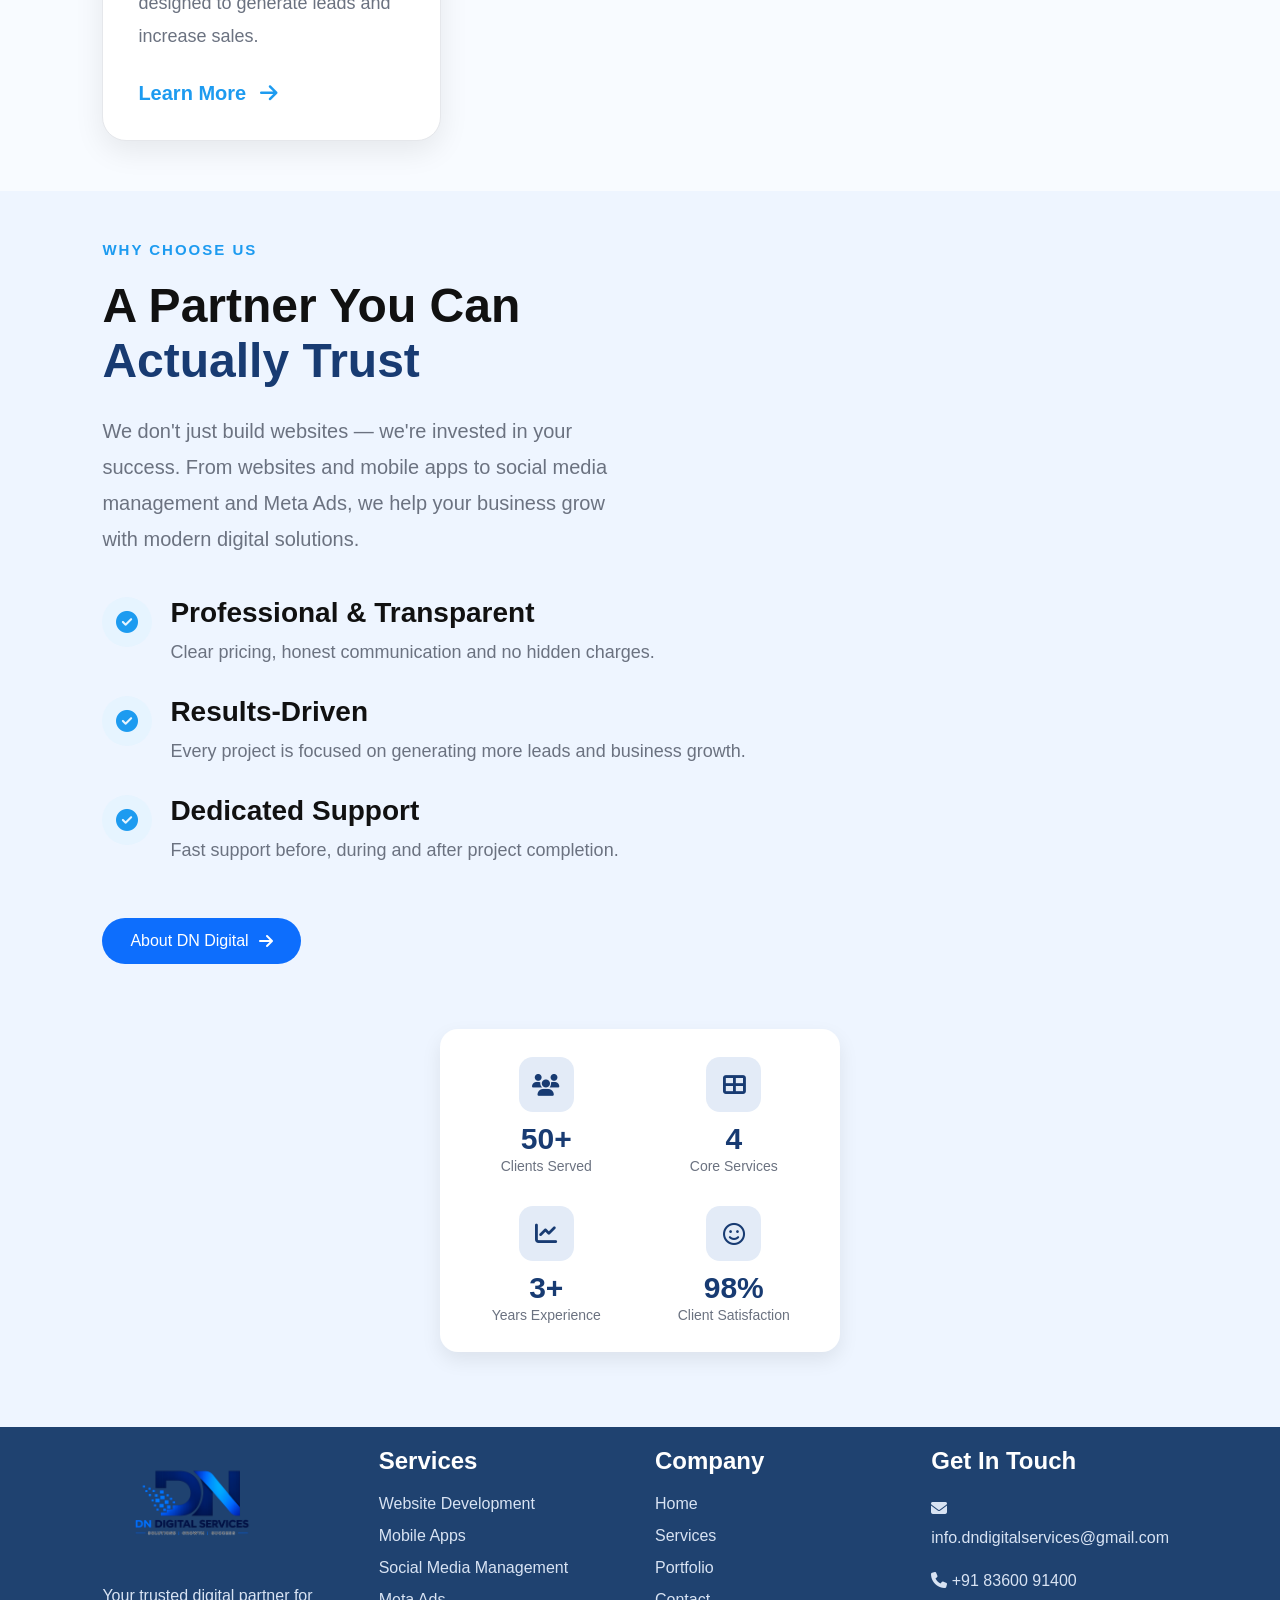
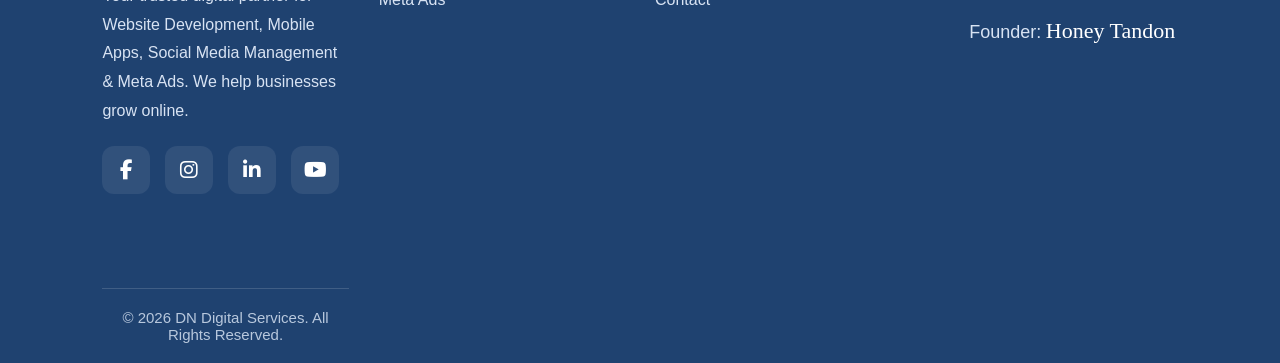
==== commit 02eab6ca: "Update index.html" ====
--- a/index.html
+++ b/index.html
@@ -215,11 +215,11 @@
 
 <p><i class="fas fa-phone"></i> +91 83600 91400</p>
 
-<p style="margin:-8px 0 15px 36px;text-align:left;">
+<p style="margin:4px 0 0 38px;">
     <span style="font-size:18px;color:#d8e3f3;">Founder:</span>
     <span style="font-family:'Great Vibes',cursive;font-size:22px;color:#fff;">
         Honey Tandon
- </span>
+    </span>
 </p>
 </div>
 
--- a/style.css
+++ b/style.css
@@ -348,7 +348,12 @@
     line-height:1.8;
     margin:0 0 15px 0;
     max-width:none;
-}
+    text-align:left;
+}
+    
+    
+    
+
 
 .social-icons a:hover{
     background:#0d6efd;
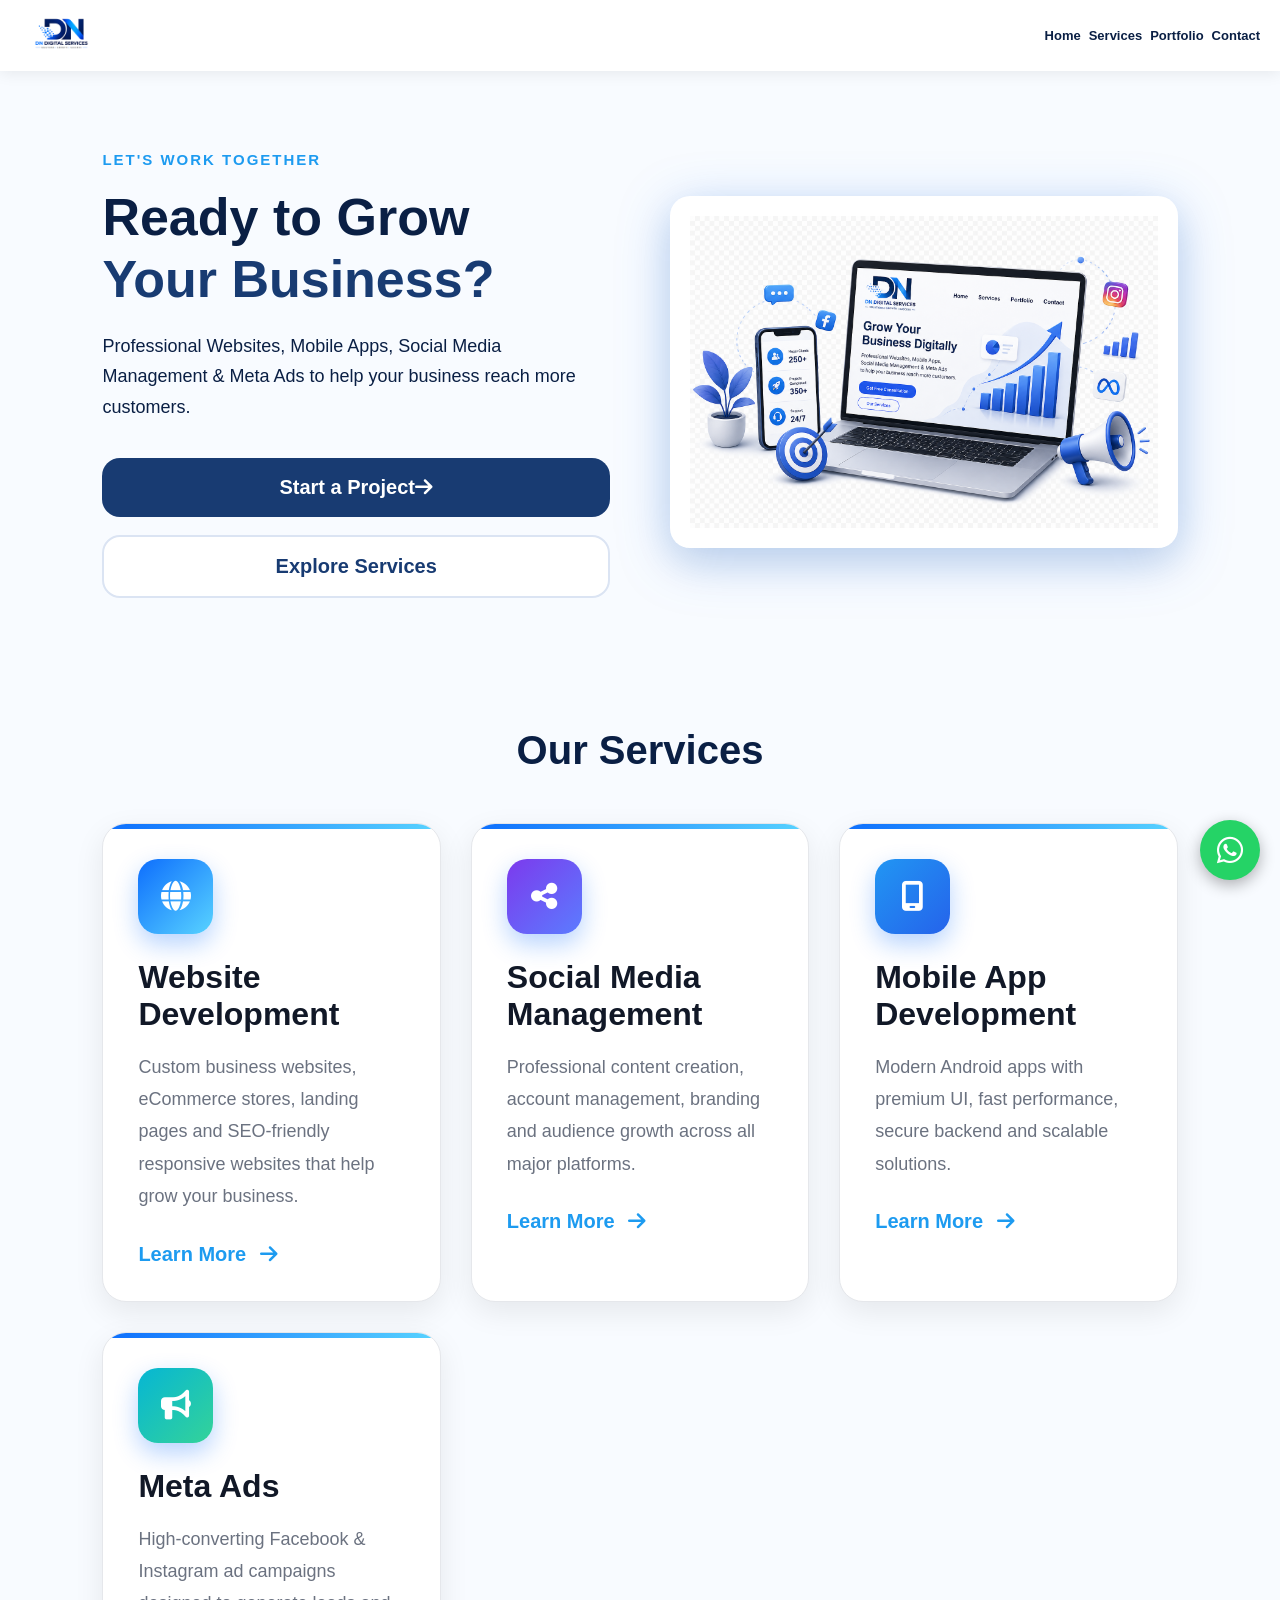
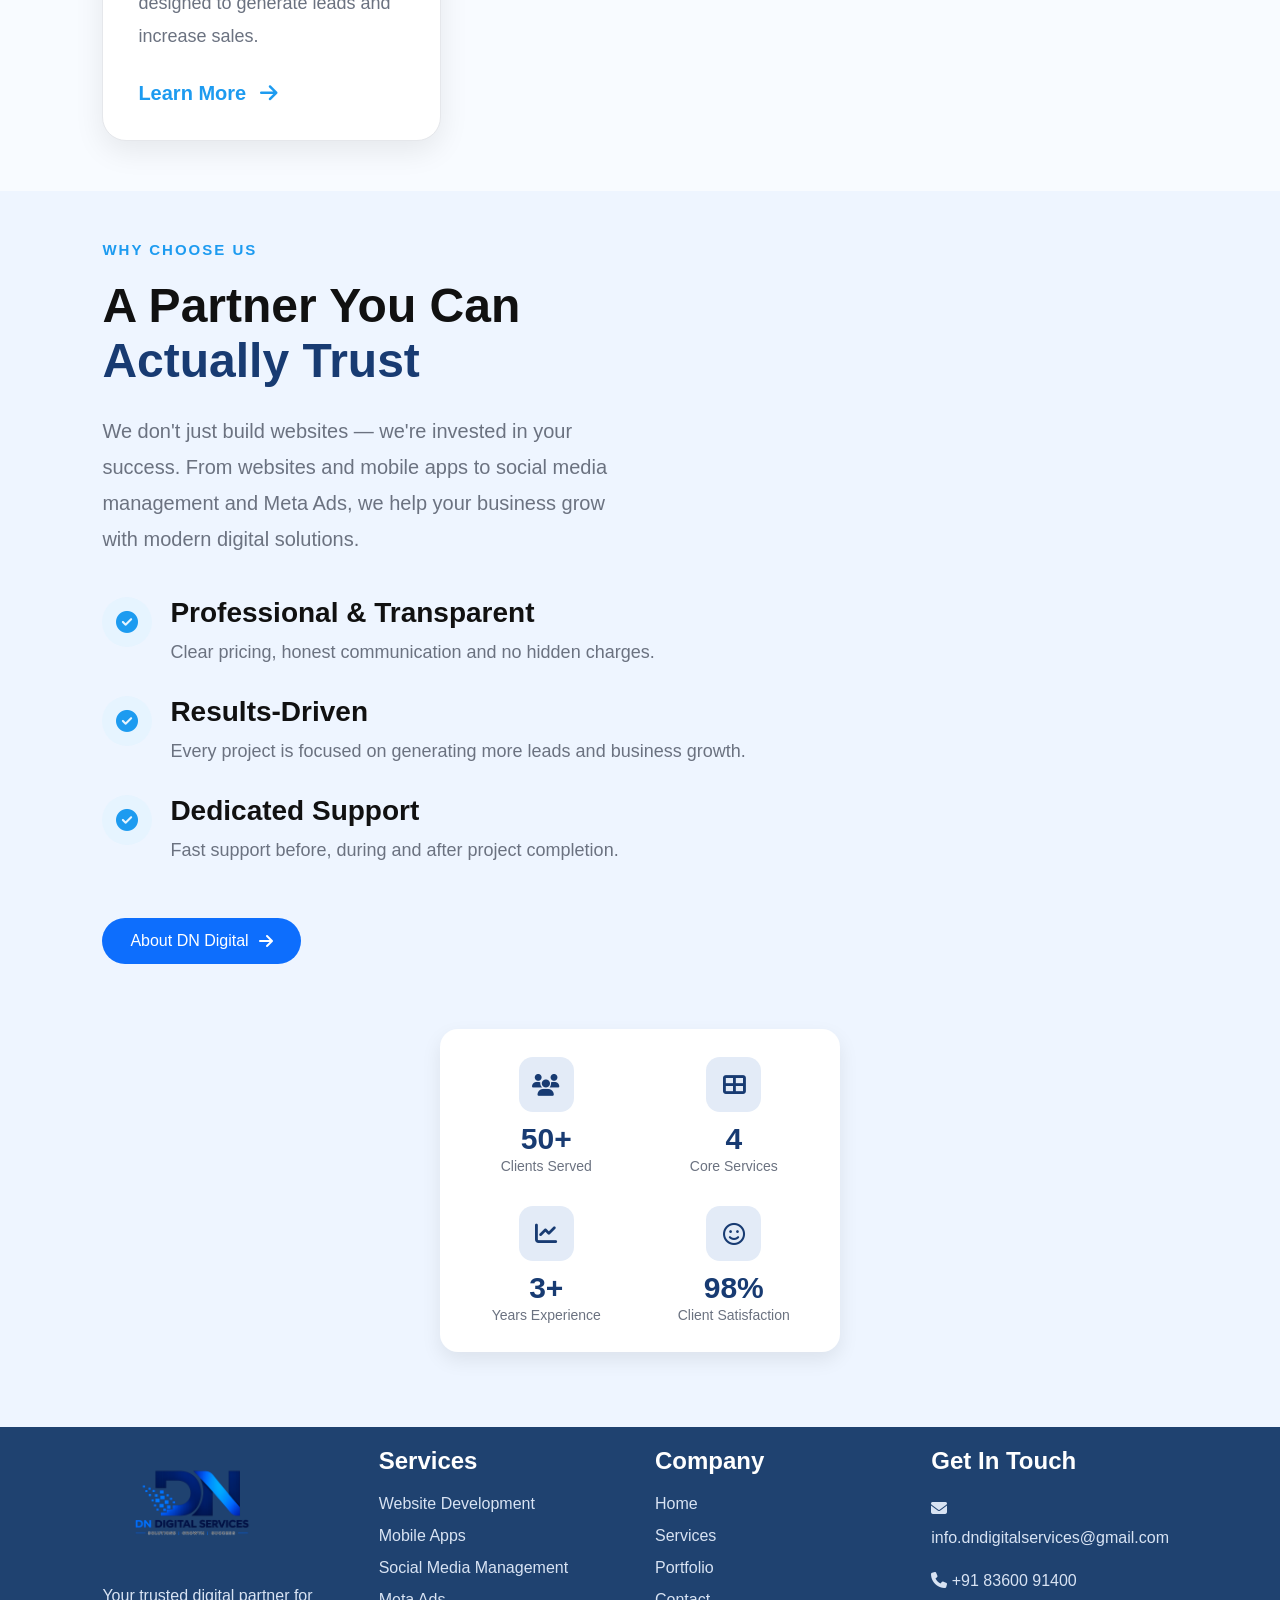
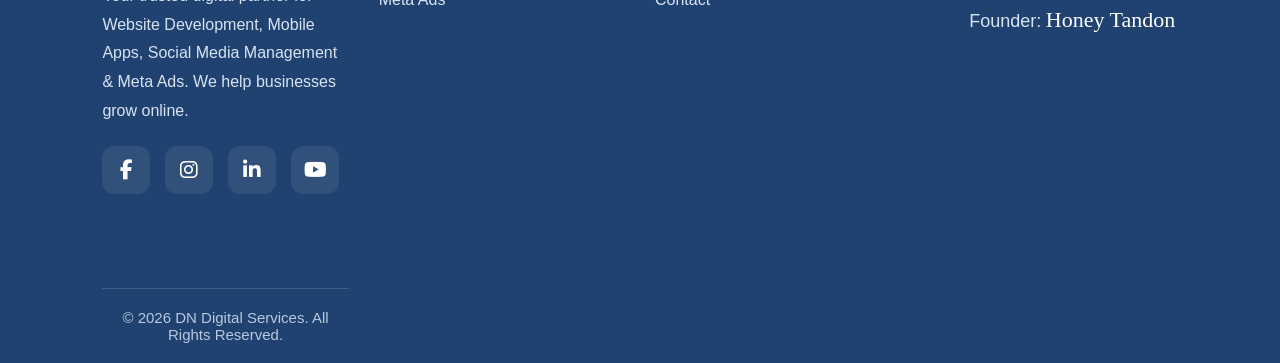
==== commit 53f7bc5d: "Update index.html" ====
--- a/index.html
+++ b/index.html
@@ -213,12 +213,14 @@
 
 <p><i class="fas fa-envelope"></i> info.dndigitalservices@gmail.com</p>
 
-<p><i class="fas fa-phone"></i> +91 83600 91400</p>
-
-<p style="margin:4px 0 0 38px;">
-    <span style="font-size:18px;color:#d8e3f3;">Founder:</span>
-    <span style="font-family:'Great Vibes',cursive;font-size:22px;color:#fff;">
-        Honey Tandon
+<p>
+    <i class="fas fa-phone"></i> +91 83600 91400
+    <br>
+    <span style="display:inline-block;margin-left:38px;margin-top:4px;">
+        <span style="font-size:18px;color:#d8e3f3;">Founder:</span>
+        <span style="font-family:'Great Vibes',cursive;font-size:22px;color:#fff;">
+            Honey Tandon
+        </span>
     </span>
 </p>
 </div>
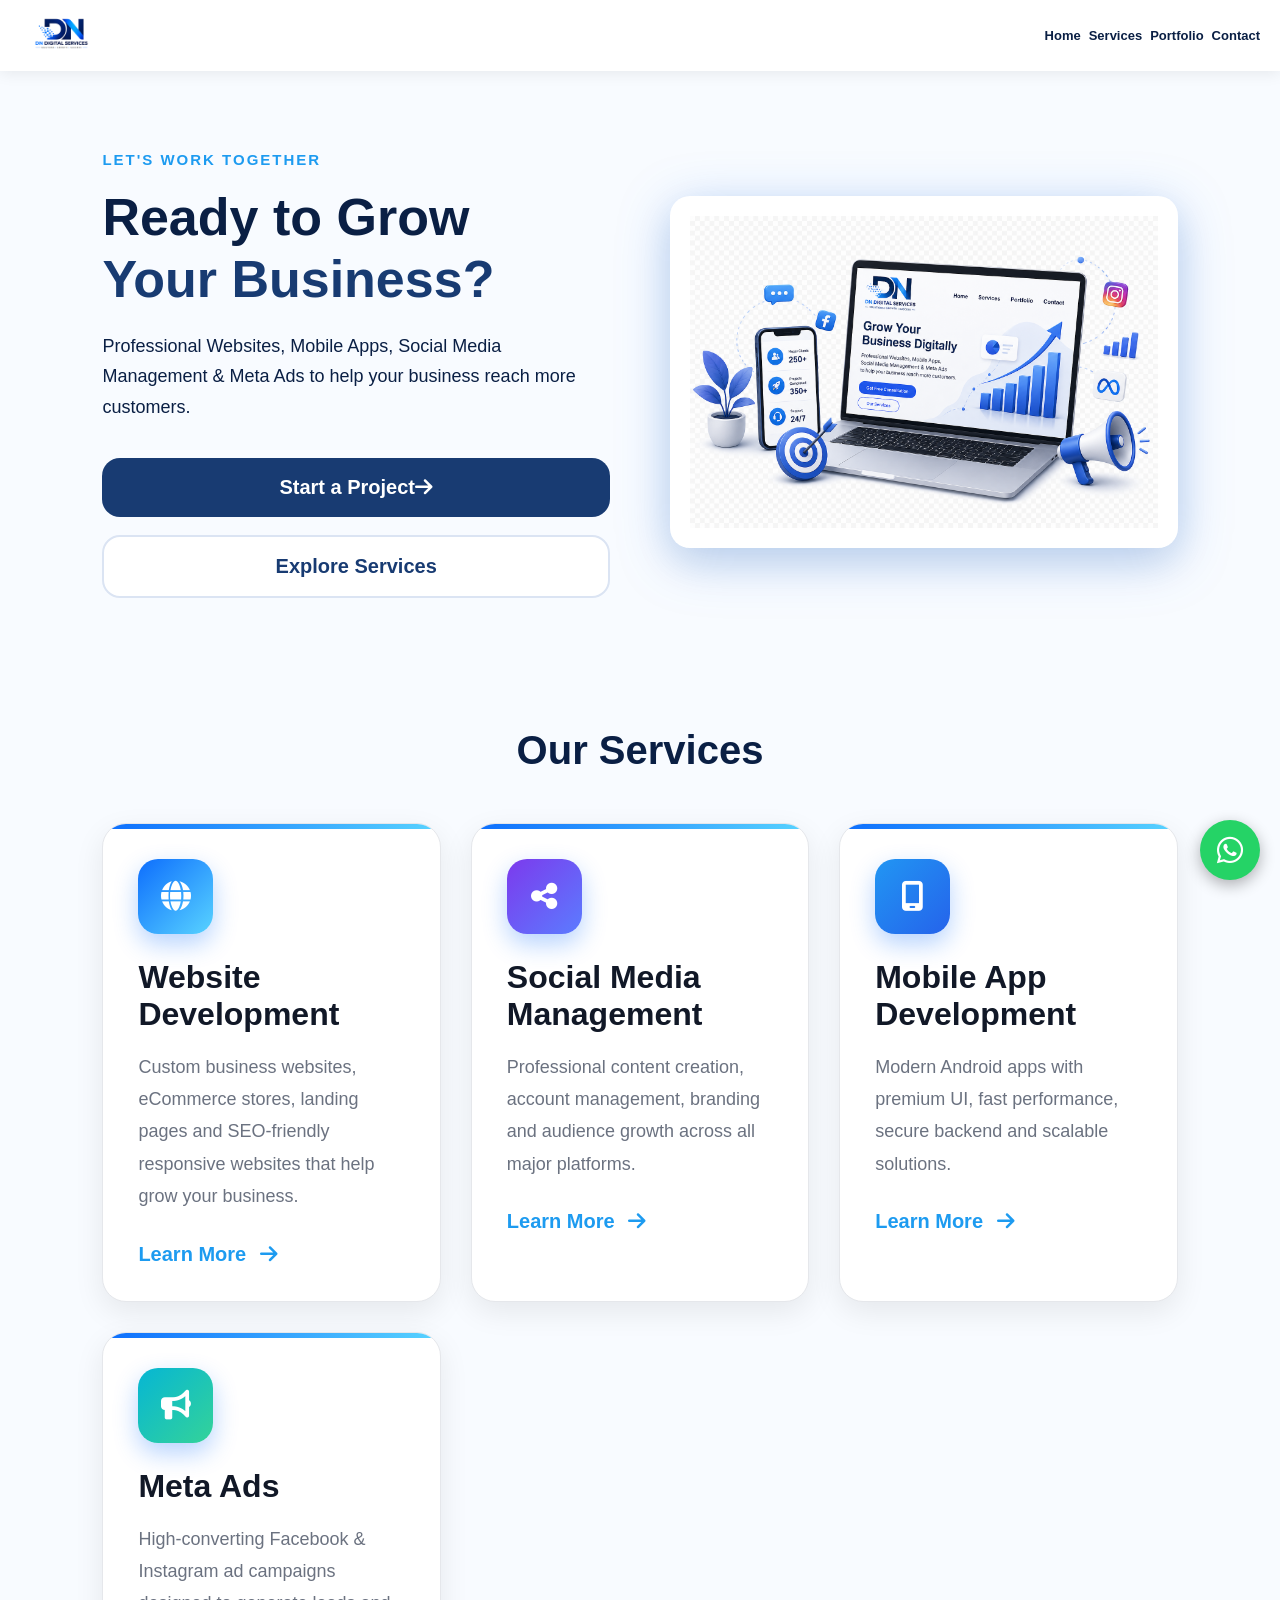
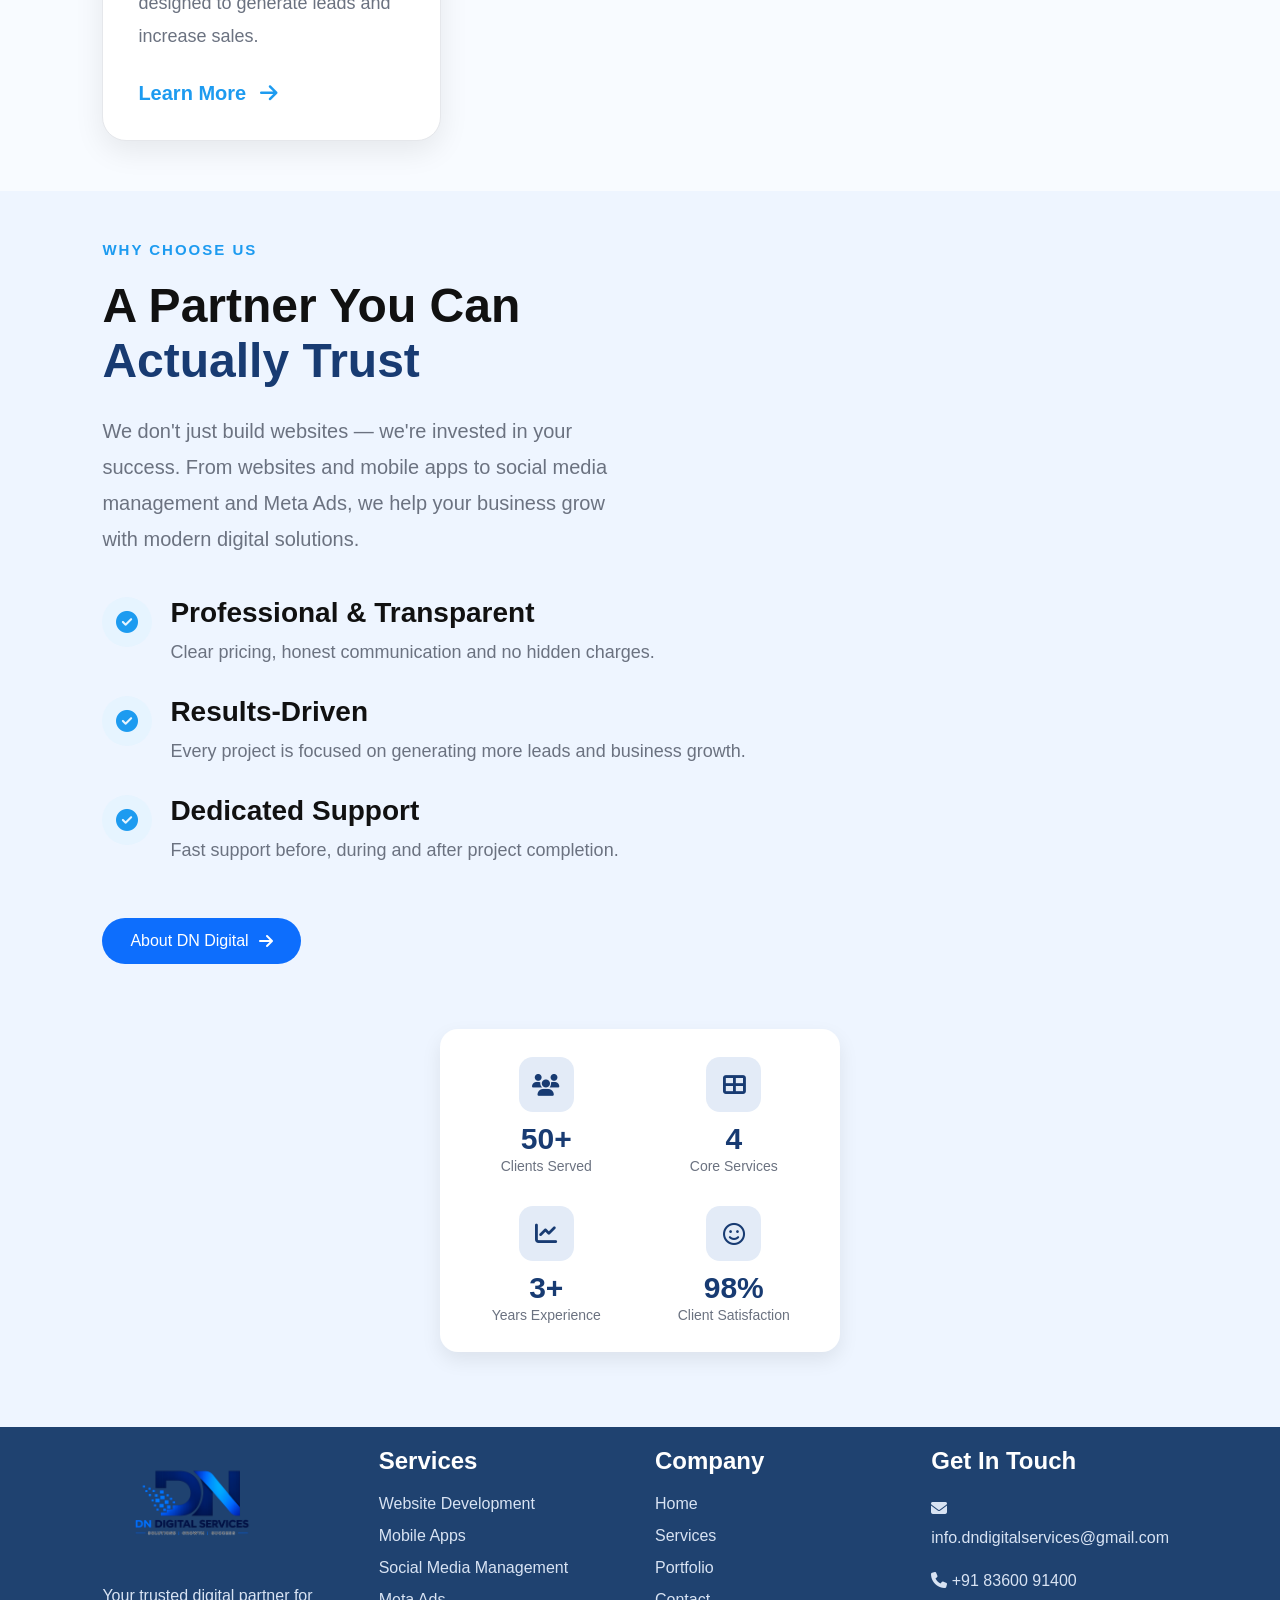
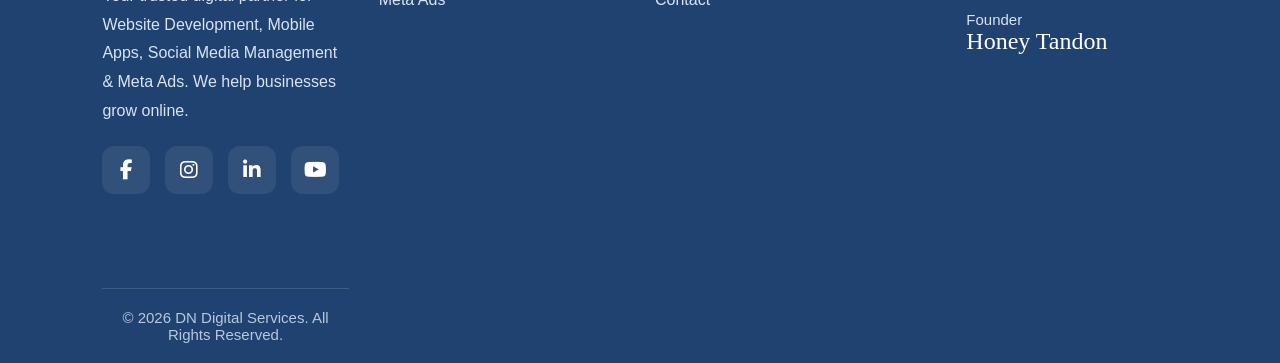
==== commit 0d6782f9: "Update index.html" ====
--- a/index.html
+++ b/index.html
@@ -211,18 +211,25 @@
 <div class="footer-box">
 <h3>Get In Touch</h3>
 
-<p><i class="fas fa-envelope"></i> info.dndigitalservices@gmail.com</p>
-
-<p>
-    <i class="fas fa-phone"></i> +91 83600 91400
-    <br>
-    <span style="display:inline-block;margin-left:38px;margin-top:4px;">
-        <span style="font-size:18px;color:#d8e3f3;">Founder:</span>
-        <span style="font-family:'Great Vibes',cursive;font-size:22px;color:#fff;">
-            Honey Tandon
-        </span>
-    </span>
-</p>
+<p>
+    <i class="fas fa-envelope"></i>
+    info.dndigitalservices@gmail.com
+</p>
+
+<p>
+    <i class="fas fa-phone"></i>
+    +91 83600 91400
+</p>
+
+<div style="margin-top:8px;padding-left:35px;">
+    <div style="font-size:15px;color:#d8e3f3;">
+        Founder
+    </div>
+
+    <div style="font-family:'Great Vibes',cursive;font-size:24px;color:#fff;">
+        Honey Tandon
+    </div>
+</div>
 </div>
 
 <div class="footer-bottom">
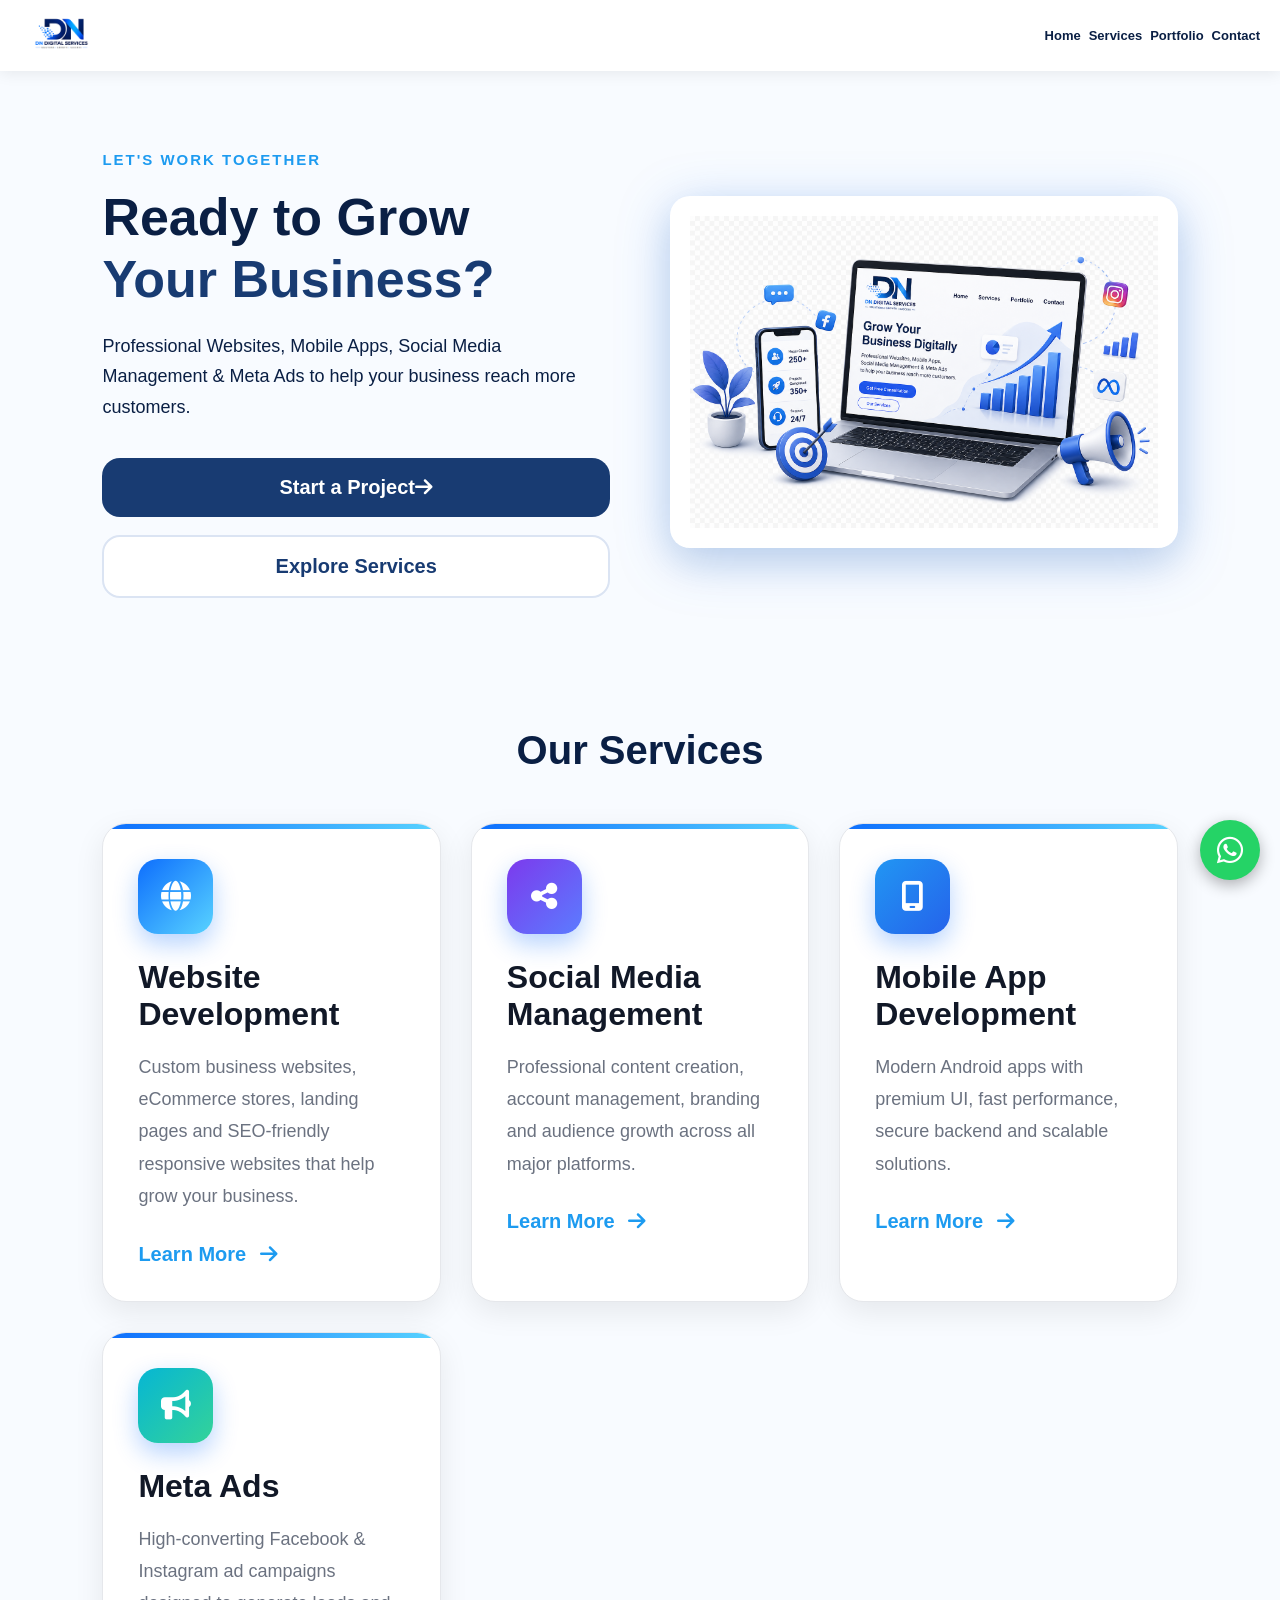
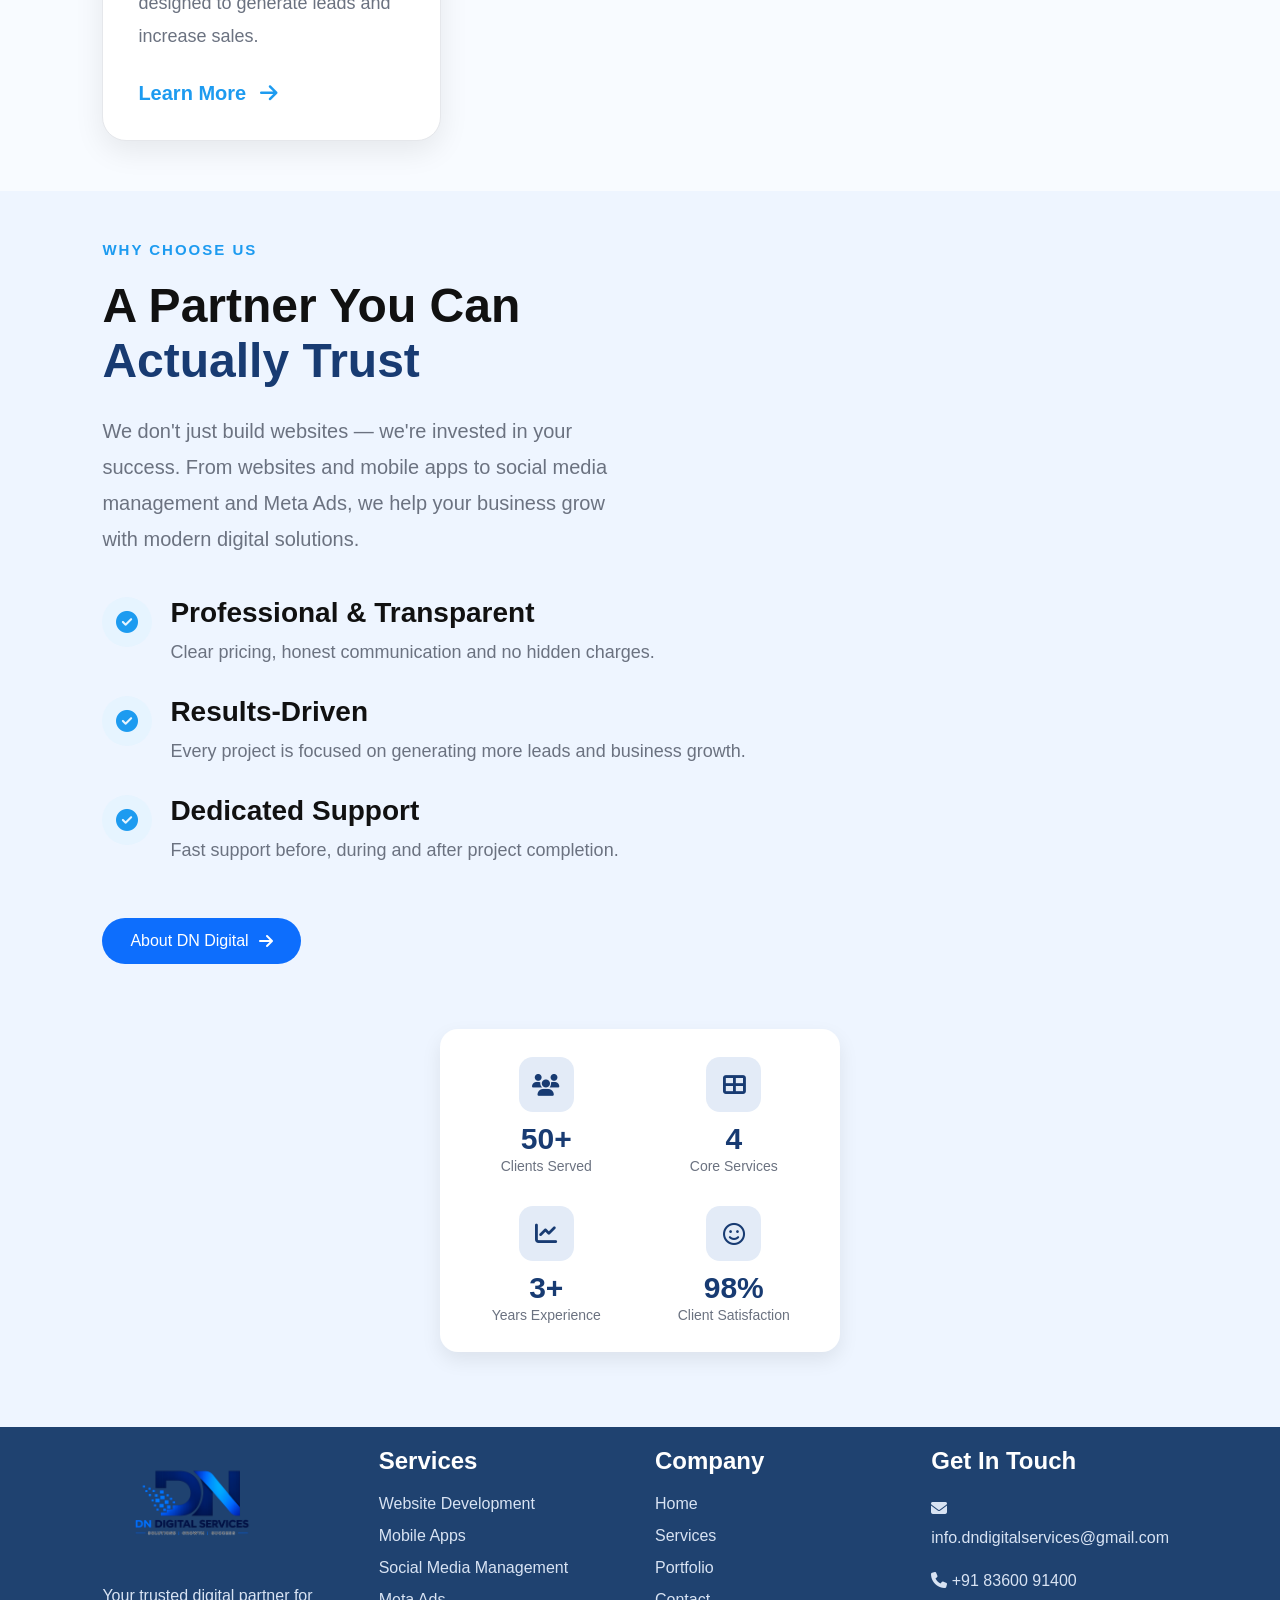
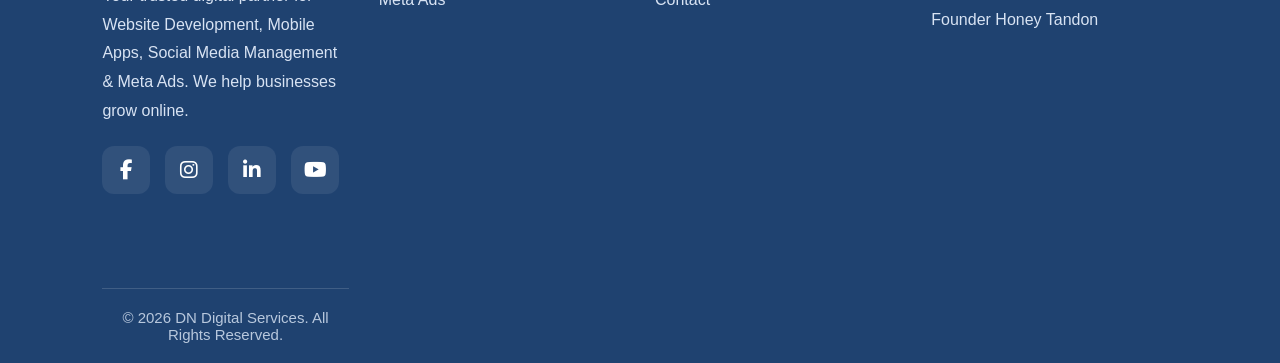
==== commit 838a6804: "Update index.html" ====
--- a/index.html
+++ b/index.html
@@ -221,14 +221,9 @@
     +91 83600 91400
 </p>
 
-<div style="margin-top:8px;padding-left:35px;">
-    <div style="font-size:15px;color:#d8e3f3;">
-        Founder
-    </div>
-
-    <div style="font-family:'Great Vibes',cursive;font-size:24px;color:#fff;">
-        Honey Tandon
-    </div>
+<div class="founder-info">
+    <span class="founder-title">Founder</span>
+    <span class="founder-name">Honey Tandon</span>
 </div>
 </div>
 
